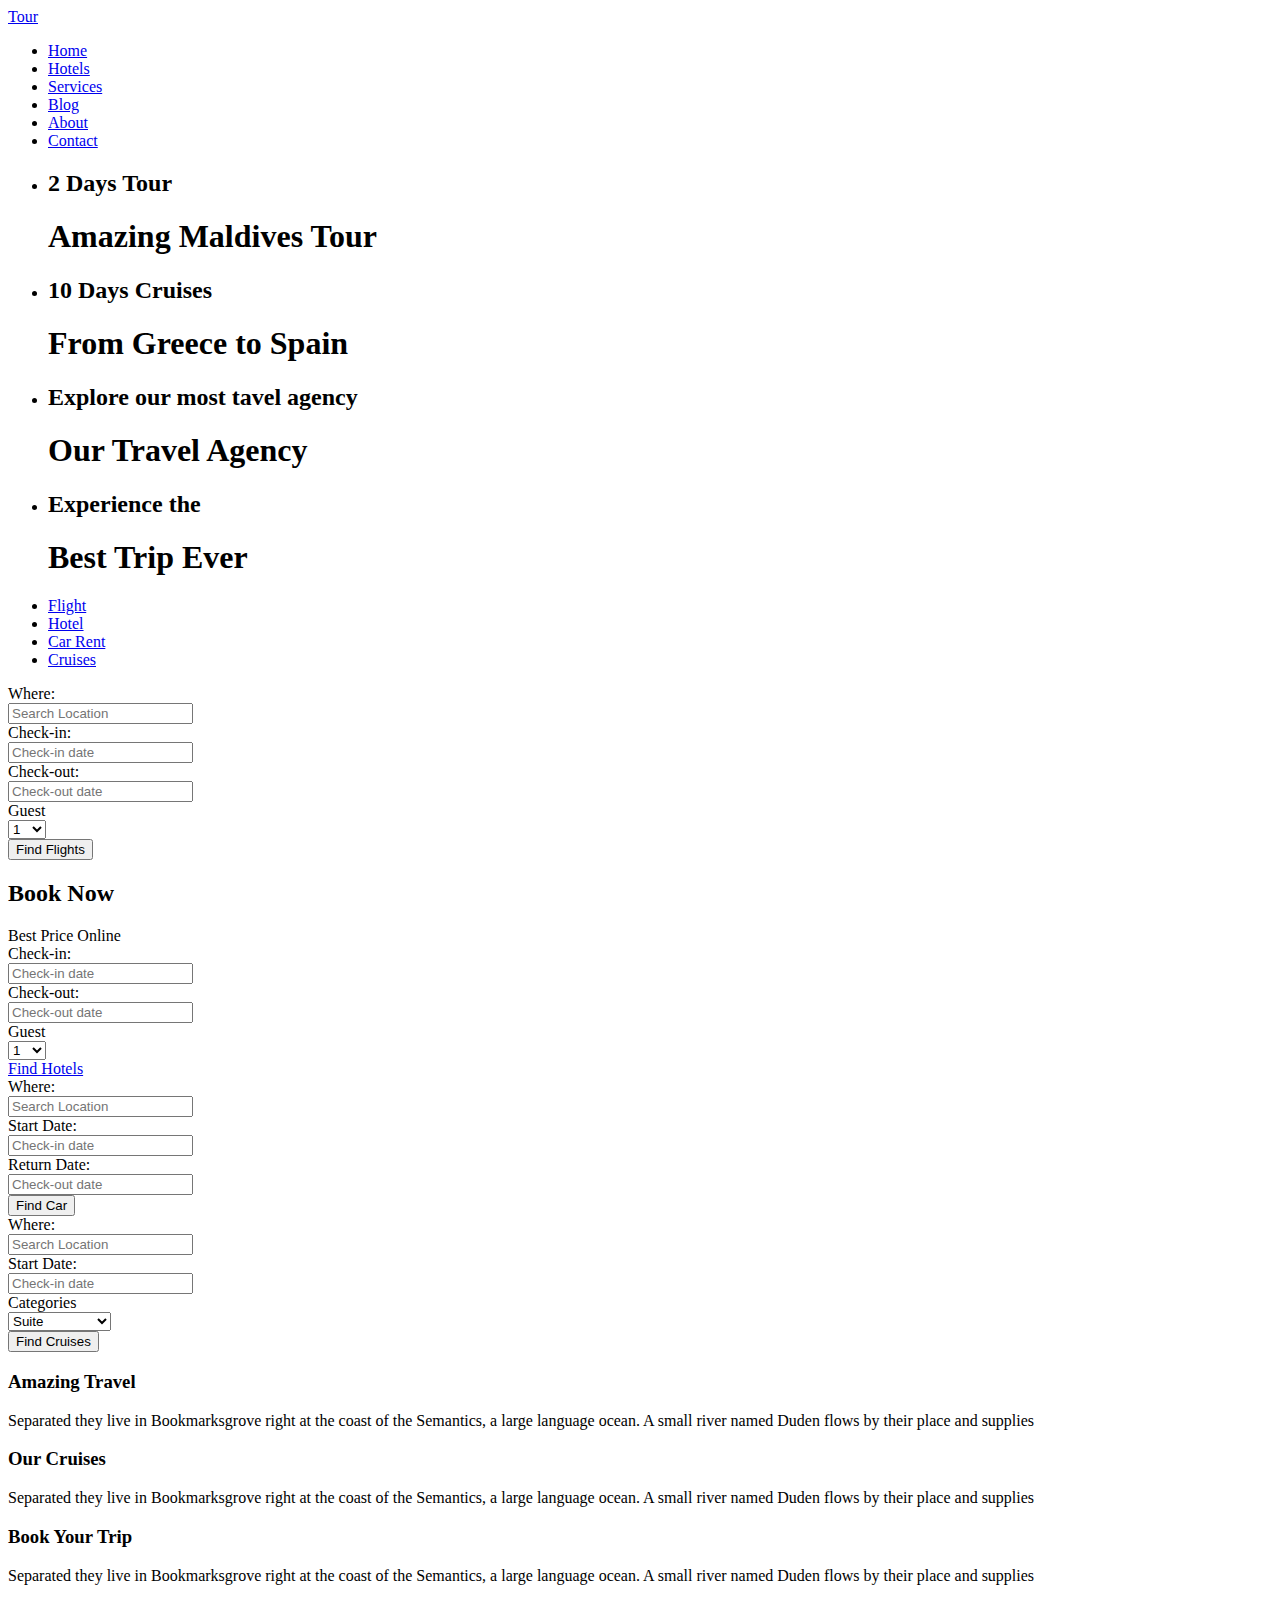
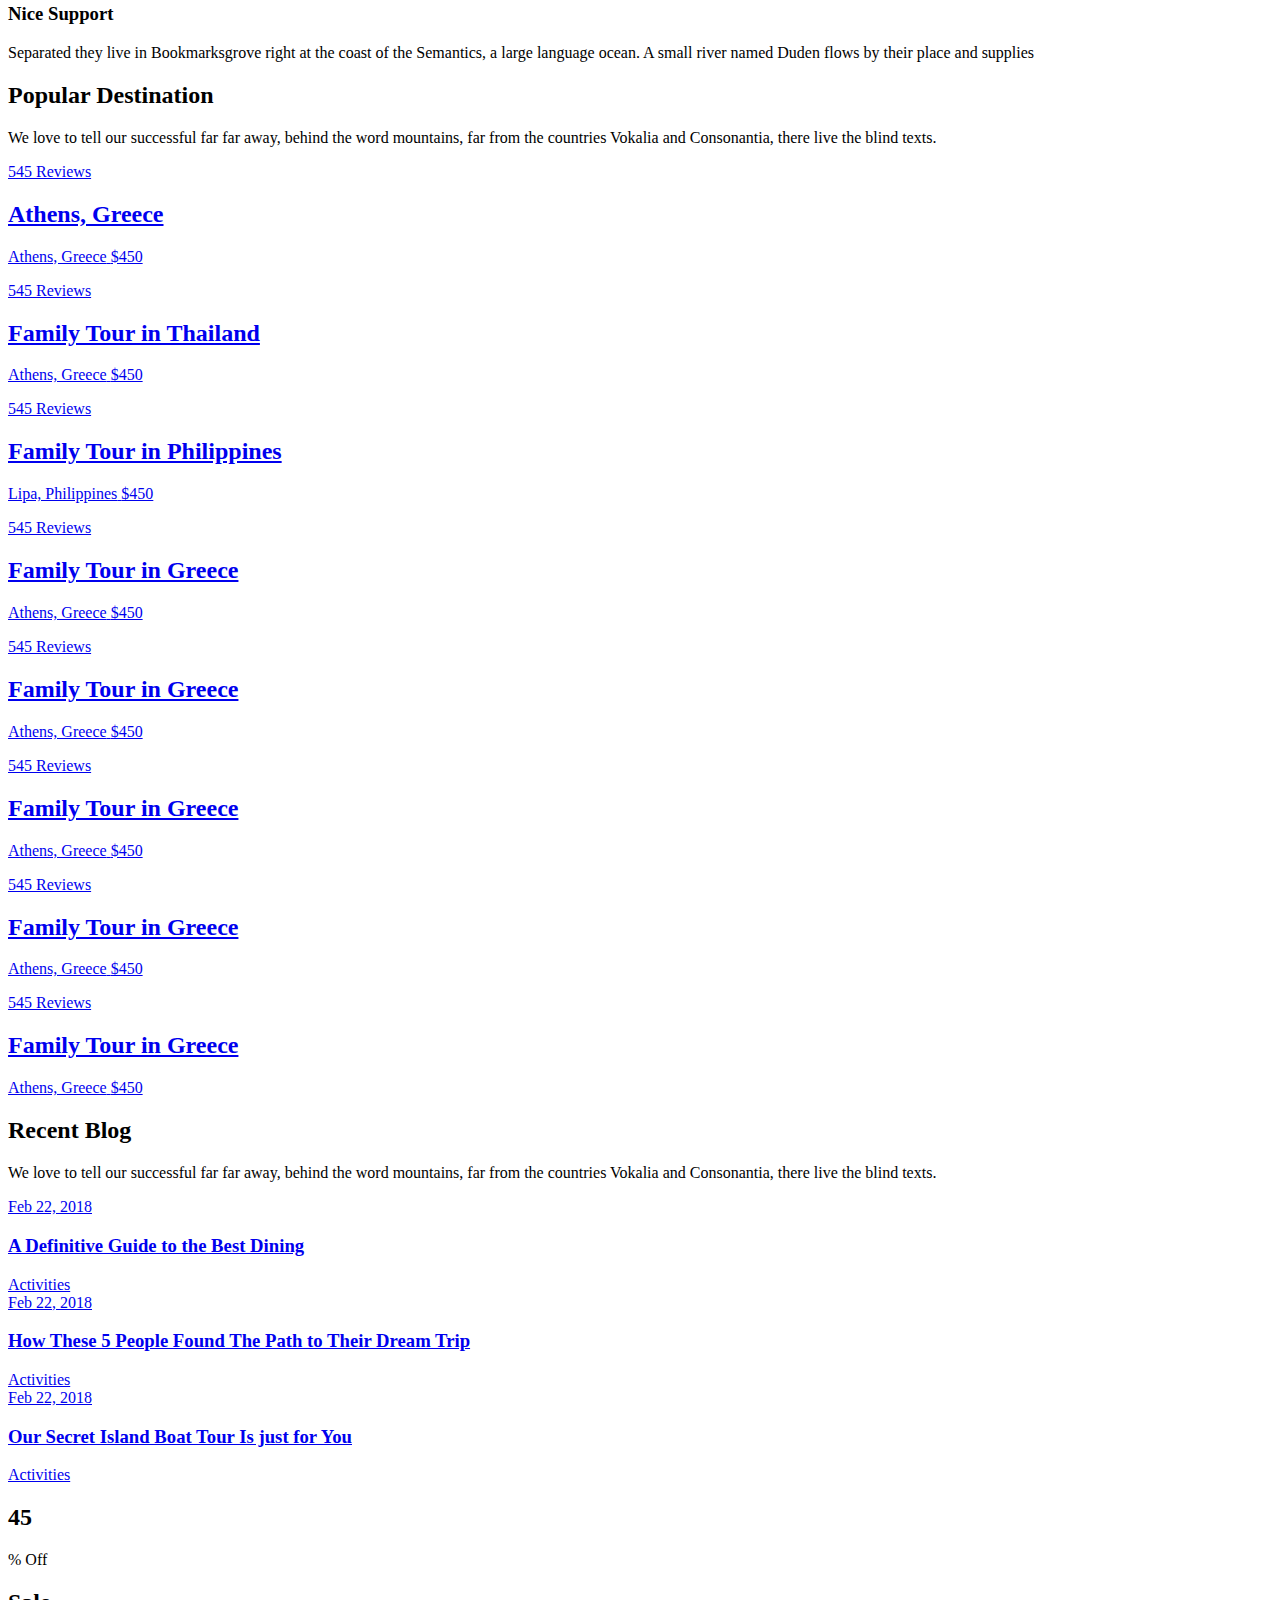
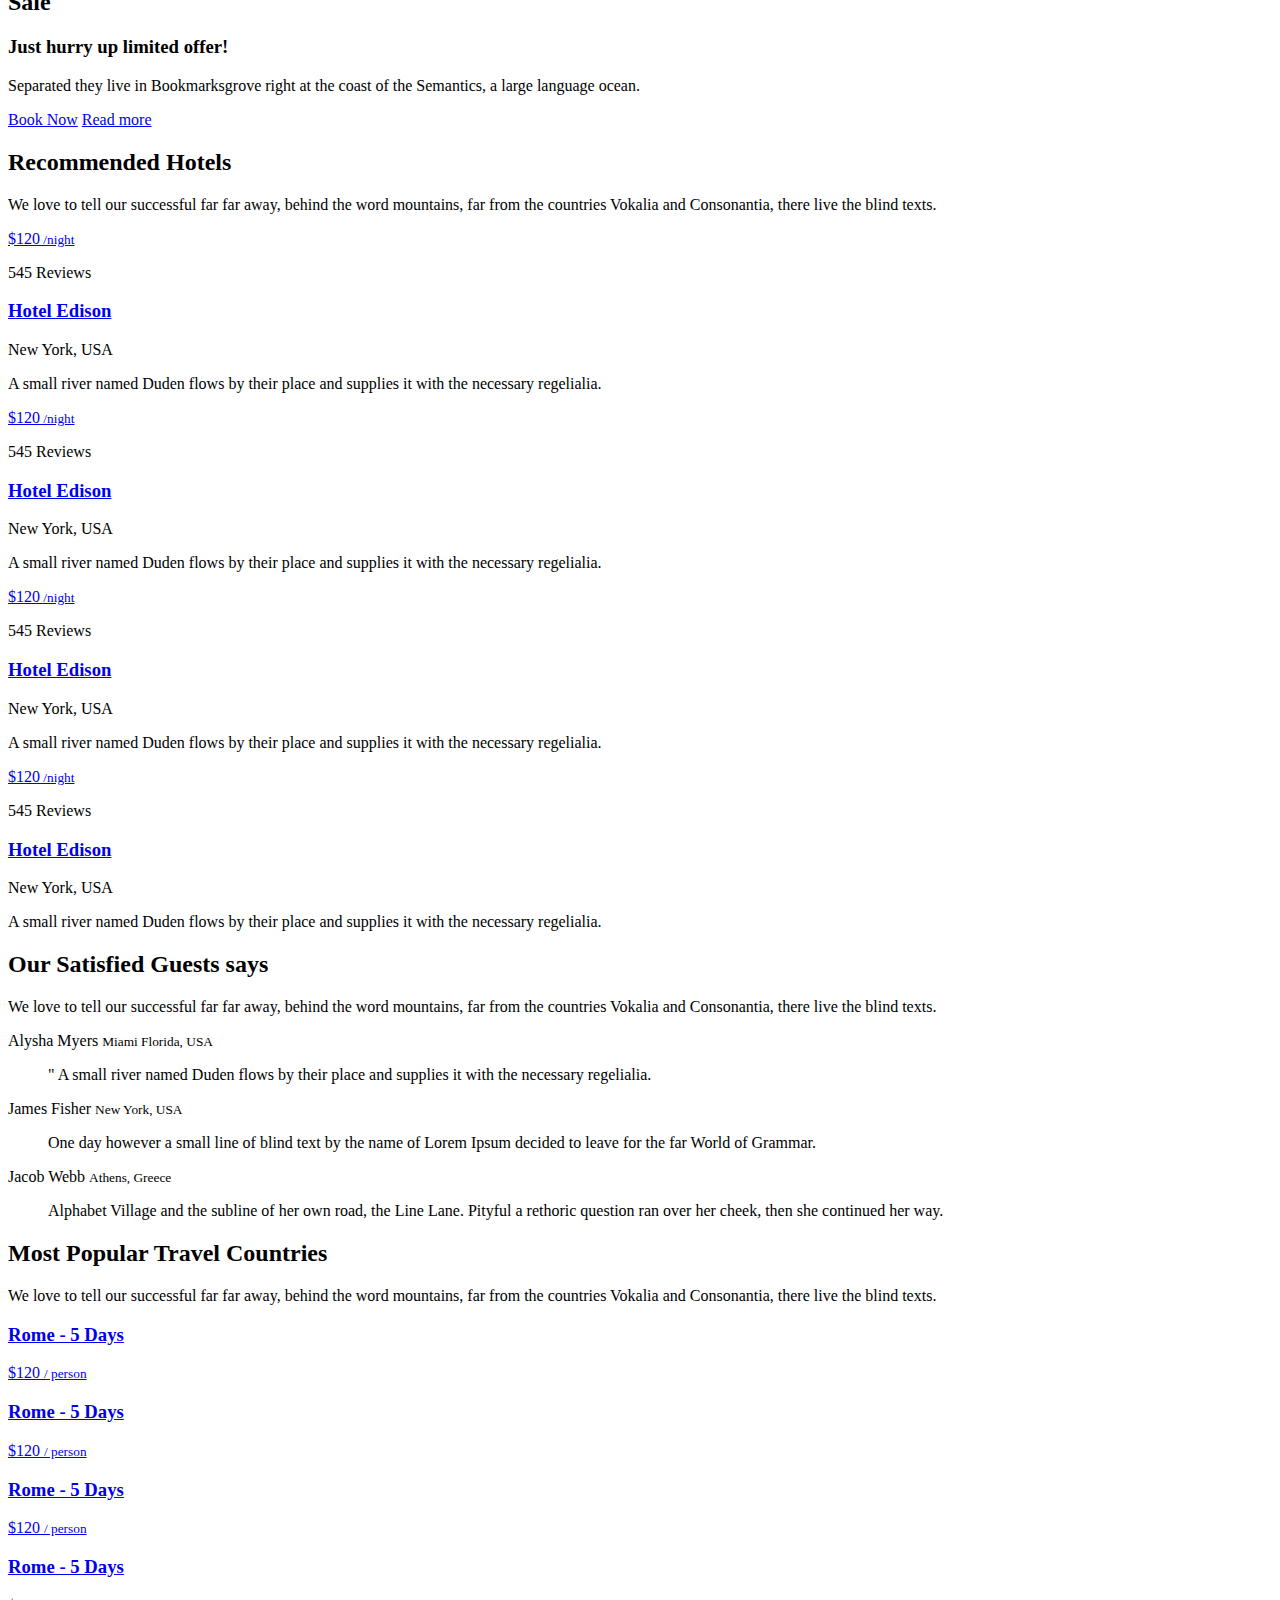
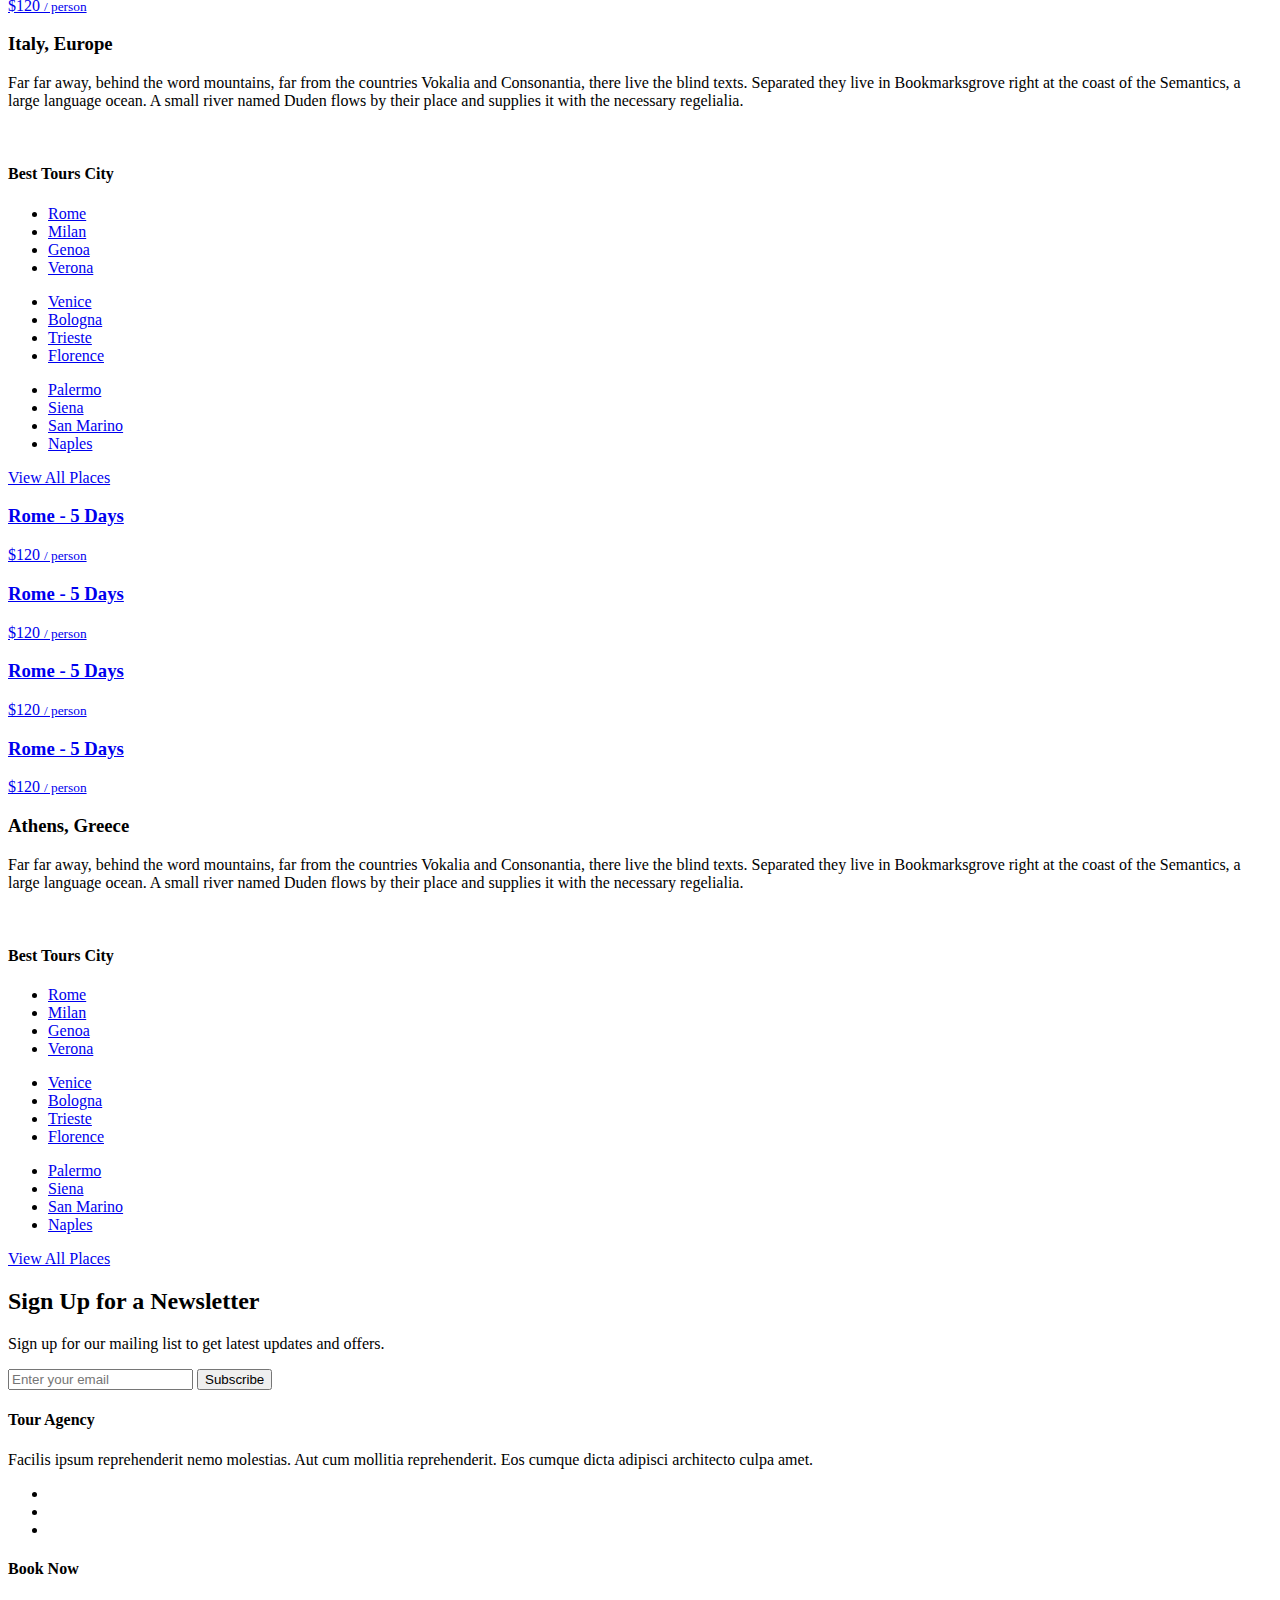
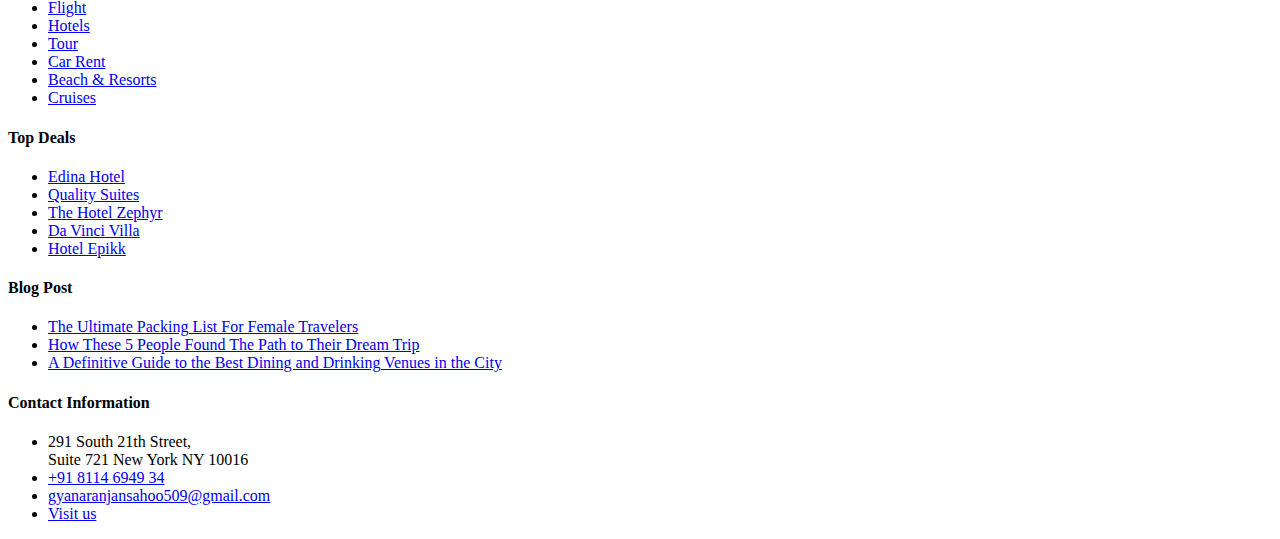
==== index.html @ ee743958 "Add files via upload" ====
<!DOCTYPE HTML>
<html>

<head>
	<meta charset="utf-8">
	<meta http-equiv="X-UA-Compatible" content="IE=edge">
	<title>Tour Template</title>
	<meta name="viewport" content="width=device-width, initial-scale=1">
	<meta name="description" content="" />
	<meta name="keywords" content="" />
	<meta name="author" content="" />

	<!-- Facebook and Twitter integration -->
	<meta property="og:title" content="" />
	<meta property="og:image" content="" />
	<meta property="og:url" content="" />
	<meta property="og:site_name" content="" />
	<meta property="og:description" content="" />
	<meta name="twitter:title" content="" />
	<meta name="twitter:image" content="" />
	<meta name="twitter:url" content="" />
	<meta name="twitter:card" content="" />

	<link href="https://fonts.googleapis.com/css?family=Quicksand:300,400,500,700" rel="stylesheet">

	<!-- Animate.css -->
	<link rel="stylesheet" href="css/animate.css">
	<!-- Icomoon Icon Fonts-->
	<link rel="stylesheet" href="css/icomoon.css">
	<!-- Bootstrap  -->
	<link rel="stylesheet" href="css/bootstrap.css">

	<!-- Magnific Popup -->
	<link rel="stylesheet" href="css/magnific-popup.css">

	<!-- Flexslider  -->
	<link rel="stylesheet" href="css/flexslider.css">

	<!-- Owl Carousel -->
	<link rel="stylesheet" href="css/owl.carousel.min.css">
	<link rel="stylesheet" href="css/owl.theme.default.min.css">

	<!-- Date Picker -->
	<link rel="stylesheet" href="css/bootstrap-datepicker.css">
	<!-- Flaticons  -->
	<link rel="stylesheet" href="fonts/flaticon/font/flaticon.css">

	<!-- Theme style  -->
	<link rel="stylesheet" href="css/style.css">

	<!-- Modernizr JS -->
	<script src="js/modernizr-2.6.2.min.js"></script>
	<!-- FOR IE9 below -->
	<!-- [if lt IE 9]> -->
	<script src="js/respond.min.js"></script>
	<!-- [endif] -->

</head>
<body>
		
	<div class="colorlib-loader"></div>

	<div id="page">
		<nav class="colorlib-nav" role="navigation">
			<div class="top-menu">
				<div class="container-fluid">
					<div class="row">
						<div class="col-xs-2">
							<div id="colorlib-logo"><a href="index.html">Tour</a></div>
						</div>
						<div class="col-xs-10 text-right menu-1">
							<ul>
								<li class="active"><a href="index.html">Home</a></li>
								<li><a href="hotels.html">Hotels</a></li>
								<li><a href="services.html">Services</a></li>
								<li><a href="blog.html">Blog</a></li>
								<li><a href="about.html">About</a></li>
								<li><a href="contact.html">Contact</a></li>
							</ul>
						</div>
					</div>
				</div>
			</div>
		</nav>
		<aside id="colorlib-hero">
			<div class="flexslider">
				<ul class="slides">
			   	<li style="background-image: url(images/img_bg_1.jpg);">
			   		<div class="overlay"></div>
			   		<div class="container-fluid">
			   			<div class="row">
				   			<div class="col-md-6 col-md-offset-3 col-sm-12 col-xs-12 slider-text">
				   				<div class="slider-text-inner text-center">
				   					<h2>2 Days Tour</h2>
				   					<h1>Amazing Maldives Tour</h1>
				   				</div>
				   			</div>
				   		</div>
			   		</div>
			   	</li>
			   	<li style="background-image: url(images/img_bg_2.jpg);">
			   		<div class="overlay"></div>
			   		<div class="container-fluid">
			   			<div class="row">
				   			<div class="col-md-6 col-md-offset-3 col-sm-12 col-xs-12 slider-text">
				   				<div class="slider-text-inner text-center">
				   					<h2>10 Days Cruises</h2>
				   					<h1>From Greece to Spain</h1>
				   				</div>
				   			</div>
				   		</div>
			   		</div>
			   	</li>
			   	<li style="background-image: url(images/img_bg_5.jpg);">
			   		<div class="overlay"></div>
			   		<div class="container-fluids">
			   			<div class="row">
				   			<div class="col-md-6 col-md-offset-3 col-sm-12 col-xs-12 slider-text">
				   				<div class="slider-text-inner text-center">
				   					<h2>Explore our most tavel agency</h2>
				   					<h1>Our Travel Agency</h1>
				   				</div>
				   			</div>
				   		</div>
			   		</div>
			   	</li>
			   	<li style="background-image: url(images/img_bg_4.jpg);">
			   		<div class="overlay"></div>
			   		<div class="container-fluid">
			   			<div class="row">
				   			<div class="col-md-6 col-md-offset-3 col-sm-12 col-xs-12 slider-text">
				   				<div class="slider-text-inner text-center">
				   					<h2>Experience the</h2>
				   					<h1>Best Trip Ever</h1>
				   				</div>
				   			</div>
				   		</div>
			   		</div>
			   	</li>	   	
			  	</ul>
		  	</div>
		</aside>
		<div id="colorlib-reservation">
			<!-- <div class="container"> -->
				<div class="row">
					<div class="search-wrap">
						<div class="container">
							<ul class="nav nav-tabs">
								<li class="active"><a data-toggle="tab" href="#flight"><i class="flaticon-plane"></i> Flight</a></li>
								<li><a data-toggle="tab" href="#hotel"><i class="flaticon-resort"></i> Hotel</a></li>
								<li><a data-toggle="tab" href="#car"><i class="flaticon-car"></i> Car Rent</a></li>
								<li><a data-toggle="tab" href="#cruises"><i class="flaticon-boat"></i> Cruises</a></li>
							</ul>
						</div>
						<div class="tab-content">
							<div id="flight" class="tab-pane fade in active">
								<form method="post" class="colorlib-form">
				              	<div class="row">
				              	 <div class="col-md-3">
				              	 	<div class="form-group">
				                    <label for="date">Where:</label>
				                    <div class="form-field">
				                      <input type="text" id="location" class="form-control" placeholder="Search Location">
				                    </div>
				                  </div>
				              	 </div>
				                <div class="col-md-2">
				                  <div class="form-group">
				                    <label for="date">Check-in:</label>
				                    <div class="form-field">
				                      <i class="icon icon-calendar2"></i>
				                      <input type="text" id="date" class="form-control date" placeholder="Check-in date">
				                    </div>
				                  </div>
				                </div>
				                <div class="col-md-2">
				                  <div class="form-group">
				                    <label for="date">Check-out:</label>
				                    <div class="form-field">
				                      <i class="icon icon-calendar2"></i>
				                      <input type="text" id="date" class="form-control date" placeholder="Check-out date">
				                    </div>
				                  </div>
				                </div>
				                <div class="col-md-3">
				                  <div class="form-group">
				                    <label for="guests">Guest</label>
				                    <div class="form-field">
				                      <i class="icon icon-arrow-down3"></i>
				                      <select name="people" id="people" class="form-control">
				                        <option style="color: black;" value="#">1</option>
				                        <option style="color: black;" value="#">2</option>
				                        <option style="color: black;" value="#">3</option>
				                        <option style="color: black;" value="#">4</option>
				                        <option style="color: black;" value="#">5+</option>
				                      </select>
				                    </div>
				                  </div>
				                </div>
				                <div class="col-md-2">
				                  <input type="button"  name="button" id="button" value="Find Flights" onclick="myFunctionFlights()" class="btn btn-primary btn-block">
				                </div>
				              </div>
				            </form>
				         </div>
				         <div id="hotel" class="tab-pane fade">
						      <form method="post" class="colorlib-form">
				              	<div class="row">
				              	 <div class="col-md-2">
				              	 	<div class="booknow">
				              	 		<h2>Book Now</h2>
					              	 	<span>Best Price Online</span>
				              	 	</div>
				              	 </div>
				                <div class="col-md-3">
				                  <div class="form-group">
				                    <label for="date">Check-in:</label>
				                    <div class="form-field">
				                      <i class="icon icon-calendar2"></i>
				                      <input type="text" id="date" class="form-control date" placeholder="Check-in date">
				                    </div>
				                  </div>
				                </div>
				                <div class="col-md-3">
				                  <div class="form-group">
				                    <label for="date">Check-out:</label>
				                    <div class="form-field">
				                      <i class="icon icon-calendar2"></i>
				                      <input type="text" id="date" class="form-control date" placeholder="Check-out date">
				                    </div>
				                  </div>
				                </div>
				                <div class="col-md-2">
				                  <div class="form-group">
				                    <label for="guests">Guest</label>
				                    <div class="form-field">
				                      <i class="icon icon-arrow-down3"></i>
				                      <select name="people" id="people" class="form-control">
				                        <option style="color: black;" value="#">1</option>
				                        <option style="color: black;" value="#">2</option>
				                        <option style="color: black;" value="#">3</option>
				                        <option style="color: black;" value="#">4</option>
				                        <option style="color: black;" value="#">5+</option>
				                      </select>
				                    </div>
				                  </div>
				                </div>
				                <div class="col-md-2">
				                  <!-- <input type="button" name="button" id="submit" href="hotels.html" value="Find Hotel" class="btn btn-primary btn-block"> -->
								  <a href="hotels.html" id="submit" class="btn btn-primary btn-block" >Find Hotels</a>
				                </div>
				              </div>
				            </form>
						   </div>
						   <div id="car" class="tab-pane fade">
						   	<form method="post" class="colorlib-form">
				              	<div class="row">
				              	 <div class="col-md-4">
				              	 	<div class="form-group">
				                    <label for="date">Where:</label>
				                    <div class="form-field">
				                      <input type="text" id="location" class="form-control" placeholder="Search Location">
				                    </div>
				                  </div>
				              	 </div>
				                <div class="col-md-3">
				                  <div class="form-group">
				                    <label for="date">Start Date:</label>
				                    <div class="form-field">
				                      <i class="icon icon-calendar2"></i>
				                      <input type="text" id="date" class="form-control date" placeholder="Check-in date">
				                    </div>
				                  </div>
				                </div>
				                <div class="col-md-3">
				                  <div class="form-group">
				                    <label for="date">Return Date:</label>
				                    <div class="form-field">
				                      <i class="icon icon-calendar2"></i>
				                      <input type="text" id="date" class="form-control date" placeholder="Check-out date">
				                    </div>
				                  </div>
				                </div>
				                <div class="col-md-2">
				                  <input type="button" name="button" id="button" value="Find Car" onclick="myFunctionCar()" class="btn btn-primary btn-block">
				                </div>
				              </div>
				            </form>
						   </div>
						   <div id="cruises" class="tab-pane fade">
						      <form method="post" class="colorlib-form">
				              	<div class="row">
				              	 <div class="col-md-4">
				              	 	<div class="form-group">
				                    <label for="date">Where:</label>
				                    <div class="form-field">
				                      <input type="text" id="location" class="form-control" placeholder="Search Location">
				                    </div>
				                  </div>
				              	 </div>
				                <div class="col-md-3">
				                  <div class="form-group">
				                    <label for="date">Start Date:</label>
				                    <div class="form-field">
				                      <i class="icon icon-calendar2"></i>
				                      <input type="text" id="date" class="form-control date" placeholder="Check-in date">
				                    </div>
				                  </div>
				                </div>
				                <div class="col-md-3">
				                  <div class="form-group">
				                    <label for="guests">Categories</label>
				                    <div class="form-field">
				                      <i class="icon icon-arrow-down3"></i>
				                      <select name="category" id="category" class="form-control">
				                        <option value="#">Suite</option>
				                        <option value="#">Super Deluxe</option>
				                        <option value="#">Balcony</option>
				                        <option value="#">Economy</option>
				                        <option value="#">Luxury</option>
				                      </select>
				                    </div>
				                  </div>
				                </div>
				                <div class="col-md-2">
				                  <input type="button" name="button" id="button" onclick="myFunctionCruise()" value="Find Cruises" class="btn btn-primary btn-block">
				                </div>
				              </div>
				            </form>
						   </div>
			         </div>
					</div>
				</div>
			</div>
		</div>

		<div id="colorlib-services">
			<div class="container">
				<div class="row no-gutters">
					<div class="col-md-3 animate-box text-center aside-stretch">
						<div class="services">
							<span class="icon">
								<i class="flaticon-around"></i>
							</span>
							<h3>Amazing Travel</h3>
							<p>Separated they live in Bookmarksgrove right at the coast of the Semantics, a large language ocean. A small river named Duden flows by their place and supplies</p>
						</div>
					</div>
					<div class="col-md-3 animate-box text-center">
						<div class="services">
							<span class="icon">
								<i class="flaticon-boat"></i>
							</span>
							<h3>Our Cruises</h3>
							<p>Separated they live in Bookmarksgrove right at the coast of the Semantics, a large language ocean. A small river named Duden flows by their place and supplies</p>
						</div>
					</div>
					<div class="col-md-3 animate-box text-center">
						<div class="services">
							<span class="icon">
								<i class="flaticon-car"></i>
							</span>
							<h3>Book Your Trip</h3>
							<p>Separated they live in Bookmarksgrove right at the coast of the Semantics, a large language ocean. A small river named Duden flows by their place and supplies</p>
						</div>
					</div>
					<div class="col-md-3 animate-box text-center">
						<div class="services">
							<span class="icon">
								<i class="flaticon-postcard"></i>
							</span>
							<h3>Nice Support</h3>
							<p>Separated they live in Bookmarksgrove right at the coast of the Semantics, a large language ocean. A small river named Duden flows by their place and supplies</p>
						</div>
					</div>
				</div>
			</div>
		</div>

		<div class="colorlib-tour colorlib-light-grey">
			<div class="container">
				<div class="row">
					<div class="col-md-6 col-md-offset-3 text-center colorlib-heading animate-box">
						<h2>Popular Destination</h2>
						<p>We love to tell our successful far far away, behind the word mountains, far from the countries Vokalia and Consonantia, there live the blind texts.</p>
					</div>
				</div>
			</div>
			<div class="tour-wrap">
				<a href="#" class="tour-entry animate-box">
					<div class="tour-img" style="background-image: url(images/tour-1.jpg);">
					</div>
					<span class="desc">
						<p class="star"><span><i class="icon-star-full"></i><i class="icon-star-full"></i><i class="icon-star-full"></i><i class="icon-star-full"></i><i class="icon-star-full"></i></span> 545 Reviews</p>
						<h2>Athens, Greece</h2>
						<span class="city">Athens, Greece</span>
						<span class="price">$450</span>
					</span>
				</a>
				<a href="#" class="tour-entry animate-box">
					<div class="tour-img" style="background-image: url(images/tour-2.jpg);">
					</div>
					<span class="desc">
						<p class="star"><span><i class="icon-star-full"></i><i class="icon-star-full"></i><i class="icon-star-full"></i><i class="icon-star-full"></i><i class="icon-star-full"></i></span> 545 Reviews</p>
						<h2>Family Tour in Thailand</h2>
						<span class="city">Athens, Greece</span>
						<span class="price">$450</span>
					</span>
				</a>
				<a href="#" class="tour-entry animate-box">
					<div class="tour-img" style="background-image: url(images/tour-3.jpg);">
					</div>
					<span class="desc">
						<p class="star"><span><i class="icon-star-full"></i><i class="icon-star-full"></i><i class="icon-star-full"></i><i class="icon-star-full"></i><i class="icon-star-full"></i></span> 545 Reviews</p>
						<h2>Family Tour in Philippines</h2>
						<span class="city">Lipa, Philippines</span>
						<span class="price">$450</span>
					</span>
				</a>
				<a href="#" class="tour-entry animate-box">
					<div class="tour-img" style="background-image: url(images/tour-4.jpg);">
					</div>
					<span class="desc">
						<p class="star"><span><i class="icon-star-full"></i><i class="icon-star-full"></i><i class="icon-star-full"></i><i class="icon-star-full"></i><i class="icon-star-full"></i></span> 545 Reviews</p>
						<h2>Family Tour in Greece</h2>
						<span class="city">Athens, Greece</span>
						<span class="price">$450</span>
					</span>
				</a>
				<a href="#" class="tour-entry animate-box">
					<div class="tour-img" style="background-image: url(images/tour-5.jpg);">
					</div>
					<span class="desc">
						<p class="star"><span><i class="icon-star-full"></i><i class="icon-star-full"></i><i class="icon-star-full"></i><i class="icon-star-full"></i><i class="icon-star-full"></i></span> 545 Reviews</p>
						<h2>Family Tour in Greece</h2>
						<span class="city">Athens, Greece</span>
						<span class="price">$450</span>
					</span>
				</a>
				<a href="#" class="tour-entry animate-box">
					<div class="tour-img" style="background-image: url(images/tour-6.jpg);">
					</div>
					<span class="desc">
						<p class="star"><span><i class="icon-star-full"></i><i class="icon-star-full"></i><i class="icon-star-full"></i><i class="icon-star-full"></i><i class="icon-star-full"></i></span> 545 Reviews</p>
						<h2>Family Tour in Greece</h2>
						<span class="city">Athens, Greece</span>
						<span class="price">$450</span>
					</span>
				</a>
				<a href="#" class="tour-entry animate-box">
					<div class="tour-img" style="background-image: url(images/tour-7.jpg);">
					</div>
					<span class="desc">
						<p class="star"><span><i class="icon-star-full"></i><i class="icon-star-full"></i><i class="icon-star-full"></i><i class="icon-star-full"></i><i class="icon-star-full"></i></span> 545 Reviews</p>
						<h2>Family Tour in Greece</h2>
						<span class="city">Athens, Greece</span>
						<span class="price">$450</span>
					</span>
				</a>
				<a href="#" class="tour-entry animate-box">
					<div class="tour-img" style="background-image: url(images/tour-8.jpg);">
					</div>
					<span class="desc">
						<p class="star"><span><i class="icon-star-full"></i><i class="icon-star-full"></i><i class="icon-star-full"></i><i class="icon-star-full"></i><i class="icon-star-full"></i></span> 545 Reviews</p>
						<h2>Family Tour in Greece</h2>
						<span class="city">Athens, Greece</span>
						<span class="price">$450</span>
					</span>
				</a>
			</div>
		</div>


		<div id="colorlib-blog">
			<div class="container">
				<div class="row">
					<div class="col-md-6 col-md-offset-3 text-center colorlib-heading animate-box">
						<h2>Recent Blog</h2>
						<p>We love to tell our successful far far away, behind the word mountains, far from the countries Vokalia and Consonantia, there live the blind texts.</p>
					</div>
				</div>
				<div class="blog-flex">
					<div class="f-entry-img" style="background-image: url(images/blog-3.jpg);">
					</div>
					<div class="blog-entry aside-stretch-right">
						<div class="row">
							<div class="col-md-12 animate-box">
								<a href="blog.html" class="blog-post">
									<span class="img" style="background-image: url(images/blog-1.jpg);"></span>
									<div class="desc">
										<span class="date">Feb 22, 2018</span>
										<h3>A Definitive Guide to the Best Dining</h3>
										<span class="cat">Activities</span>
									</div>
								</a>
							</div>
							<div class="col-md-12 animate-box">
								<a href="blog.html" class="blog-post">
									<span class="img" style="background-image: url(images/blog-2.jpg);"></span>
									<div class="desc">
										<span class="date">Feb 22, 2018</span>
										<h3>How These 5 People Found The Path to Their Dream Trip</h3>
										<span class="cat">Activities</span>
									</div>
								</a>
							</div>
							<div class="col-md-12 animate-box">
								<a href="blog.html" class="blog-post">
									<span class="img" style="background-image: url(images/blog-4.jpg);"></span>
									<div class="desc">
										<span class="date">Feb 22, 2018</span>
										<h3>Our Secret Island Boat Tour Is just for You</h3>
										<span class="cat">Activities</span>
									</div>
								</a>
							</div>
						</div>
					</div>
				</div>
			</div>
		</div>

		<div id="colorlib-intro" class="intro-img" style="background-image: url(images/cover-img-1.jpg);" data-stellar-background-ratio="0.5">
			<div class="overlay"></div>
			<div class="container">
				<div class="row">
					<div class="col-md-6 animate-box">
						<div class="intro-desc">
							<div class="text-salebox">
								<div class="text-lefts">
									<div class="sale-box">
										<div class="sale-box-top">
											<h2 class="number">45</h2>
											<span class="sup-1">%</span>
											<span class="sup-2">Off</span>
										</div>
										<h2 class="text-sale">Sale</h2>
									</div>
								</div>
								<div class="text-rights">
									<h3 class="title">Just hurry up limited offer!</h3>
									<p>Separated they live in Bookmarksgrove right at the coast of the Semantics, a large language ocean.</p>
									<p><a href="#" class="btn btn-primary">Book Now</a> 
									<a href="#" class="btn btn-primary btn-outline">Read more</a></p>
								</div>
							</div>
						</div>
					</div>
					<div class="col-md-6 animate-box">
						<div class="video-wrap">
							<div class="video colorlib-video" style="background-image: url(images/img_bg_2.jpg);">
								<a href="https://vimeo.com/channels/staffpicks/93951774" class="popup-vimeo"><i class="icon-video"></i></a>
								<div class="video-overlay"></div>
							</div>
						</div>
					</div>
				</div>
			</div>
		</div>

		<div id="colorlib-hotel">
			<div class="container">
				<div class="row">
					<div class="col-md-6 col-md-offset-3 text-center colorlib-heading animate-box">
						<h2>Recommended Hotels</h2>
						<p>We love to tell our successful far far away, behind the word mountains, far from the countries Vokalia and Consonantia, there live the blind texts.</p>
					</div>
				</div>
				<div class="row">
					<div class="col-md-12 animate-box">
						<div class="owl-carousel">
							<div class="item">
								<div class="hotel-entry">
									<a href="hotels.html" class="hotel-img" style="background-image: url(images/hotel-1.jpg);">
										<p class="price"><span>$120</span><small> /night</small></p>
									</a>
									<div class="desc">
										<p class="star"><span><i class="icon-star-full"></i><i class="icon-star-full"></i><i class="icon-star-full"></i><i class="icon-star-full"></i><i class="icon-star-full"></i></span> 545 Reviews</p>
										<h3><a href="#">Hotel Edison</a></h3>
										<span class="place">New York, USA</span>
										<p>A small river named Duden flows by their place and supplies it with the necessary regelialia.</p>
									</div>
								</div>
							</div>
							<div class="item">
								<div class="hotel-entry">
									<a href="hotels.html" class="hotel-img" style="background-image: url(images/hotel-2.jpg);">
										<p class="price"><span>$120</span><small> /night</small></p>
									</a>
									<div class="desc">
										<p class="star"><span><i class="icon-star-full"></i><i class="icon-star-full"></i><i class="icon-star-full"></i><i class="icon-star-full"></i><i class="icon-star-full"></i></span> 545 Reviews</p>
										<h3><a href="#">Hotel Edison</a></h3>
										<span class="place">New York, USA</span>
										<p>A small river named Duden flows by their place and supplies it with the necessary regelialia.</p>
									</div>
								</div>
							</div>
							<div class="item">
								<div class="hotel-entry">
									<a href="hotels.html" class="hotel-img" style="background-image: url(images/hotel-3.jpg);">
										<p class="price"><span>$120</span><small> /night</small></p>
									</a>
									<div class="desc">
										<p class="star"><span><i class="icon-star-full"></i><i class="icon-star-full"></i><i class="icon-star-full"></i><i class="icon-star-full"></i><i class="icon-star-full"></i></span> 545 Reviews</p>
										<h3><a href="#">Hotel Edison</a></h3>
										<span class="place">New York, USA</span>
										<p>A small river named Duden flows by their place and supplies it with the necessary regelialia.</p>
									</div>
								</div>
							</div>
							<div class="item">
								<div class="hotel-entry">
									<a href="hotels.html" class="hotel-img" style="background-image: url(images/hotel-4.jpg);">
										<p class="price"><span>$120</span><small> /night</small></p>
									</a>
									<div class="desc">
										<p class="star"><span><i class="icon-star-full"></i><i class="icon-star-full"></i><i class="icon-star-full"></i><i class="icon-star-full"></i><i class="icon-star-full"></i></span> 545 Reviews</p>
										<h3><a href="#">Hotel Edison</a></h3>
										<span class="place">New York, USA</span>
										<p>A small river named Duden flows by their place and supplies it with the necessary regelialia.</p>
									</div>
								</div>
							</div>
						</div>
					</div>
				</div>
			</div>
		</div>

		<div id="colorlib-testimony" class="colorlib-light-grey">
			<div class="container">
				<div class="row">
					<div class="col-md-6 col-md-offset-3 text-center colorlib-heading animate-box">
						<h2>Our Satisfied Guests says</h2>
						<p>We love to tell our successful far far away, behind the word mountains, far from the countries Vokalia and Consonantia, there live the blind texts.</p>
					</div>
				</div>
				<div class="row">
					<div class="col-md-8 col-md-offset-2 animate-box">						
						<div class="owl-carousel2">
							<div class="item">
								<div class="testimony text-center">
									<span class="img-user" style="background-image: url(images/person1.jpg);"></span>
									<span class="user">Alysha Myers</span>
									<small>Miami Florida, USA</small>
									<blockquote>
										<p>" A small river named Duden flows by their place and supplies it with the necessary regelialia.</p>
									</blockquote>
								</div>
							</div>
							<div class="item">
								<div class="testimony text-center">
									<span class="img-user" style="background-image: url(images/person2.jpg);"></span>
									<span class="user">James Fisher</span>
									<small>New York, USA</small>
									<blockquote>
										<p>One day however a small line of blind text by the name of Lorem Ipsum decided to leave for the far World of Grammar.</p>
									</blockquote>
								</div>
							</div>
							<div class="item">
								<div class="testimony text-center">
									<span class="img-user" style="background-image: url(images/person3.jpg);"></span>
									<span class="user">Jacob Webb</span>
									<small>Athens, Greece</small>
									<blockquote>
										<p>Alphabet Village and the subline of her own road, the Line Lane. Pityful a rethoric question ran over her cheek, then she continued her way.</p>
									</blockquote>
								</div>
							</div>
						</div>
					</div>
				</div>	
			</div>
		</div>

		<div class="colorlib-tour">
			<div class="container">
				<div class="row">
					<div class="col-md-6 col-md-offset-3 text-center colorlib-heading animate-box">
						<h2>Most Popular Travel Countries</h2>
						<p>We love to tell our successful far far away, behind the word mountains, far from the countries Vokalia and Consonantia, there live the blind texts.</p>
					</div>
				</div>
				<div class="row">
					<div class="col-md-12">
						<div class="f-tour">
							<div class="row row-pb-md">
								<div class="col-md-6">
									<div class="row">
										<div class="col-md-6 animate-box">
											<a  href="tours.html" class="f-tour-img" style="background-image: url(images/tour-1.jpg);">
												<div class="desc">
													<h3>Rome - 5 Days</h3>
													<p class="price"><span>$120</span> <small>/ person</small></p>
												</div>
											</a>
										</div>
										<div class="col-md-6 animate-box">
											<a  href="tours.html" class="f-tour-img" style="background-image: url(images/tour-2.jpg);">
												<div class="desc">
													<h3>Rome - 5 Days</h3>
													<p class="price"><span>$120</span> <small>/ person</small></p>
												</div>
											</a>
										</div>
										<div class="col-md-6 animate-box">
											<a  href="tours.html" class="f-tour-img" style="background-image: url(images/tour-3.jpg);">
												<div class="desc">
													<h3>Rome - 5 Days</h3>
													<p class="price"><span>$120</span> <small>/ person</small></p>
												</div>
											</a>
										</div>
										<div class="col-md-6 animate-box">
											<a  href="tours.html" class="f-tour-img" style="background-image: url(images/tour-4.jpg);">
												<div class="desc">
													<h3>Rome - 5 Days</h3>
													<p class="price"><span>$120</span> <small>/ person</small></p>
												</div>
											</a>
										</div>
									</div>
								</div>
								<div class="col-md-6 animate-box">
									<div class="desc">
										<div class="row">
											<div class="col-md-12">
												<h3>Italy, Europe</h3>
												<p>Far far away, behind the word mountains, far from the countries Vokalia and Consonantia, there live the blind texts. Separated they live in Bookmarksgrove right at the coast of the Semantics, a large language ocean. A small river named Duden flows by their place and supplies it with the necessary regelialia.</p><br>
											</div>
											<div class="col-md-12">
												<h4>Best Tours City</h4>
												<div class="row">
													<div class="col-md-4 col-sm-4 col-xs-4">
														<ul>
															<li><a href="#">Rome</a></li>
															<li><a href="#">Milan</a></li>
															<li><a href="#">Genoa</a></li>
															<li><a href="#">Verona</a></li>
														</ul>
													</div>
													<div class="col-md-4 col-sm-4 col-xs-4">
														<ul>
															<li><a href="#">Venice</a></li>
															<li><a href="#">Bologna</a></li>
															<li><a href="#">Trieste</a></li>
															<li><a href="#">Florence</a></li>
														</ul>
													</div>
													<div class="col-md-4 col-sm-4 col-xs-4">
														<ul>
															<li><a href="#">Palermo</a></li>
															<li><a href="#">Siena</a></li>
															<li><a href="#">San Marino</a></li>
															<li><a href="#">Naples</a></li>
														</ul>
													</div>
												</div>
												<p><a href="tours.html" class="btn btn-primary">View All Places</a></p>
											</div>
										</div>
									</div>
								</div>
							</div>
						</div>

						<div class="f-tour">
							<div class="row">
								<div class="col-md-6 col-md-push-6">
									<div class="row">
										<div class="col-md-6 animate-box">
											<a  href="tours.html" class="f-tour-img" style="background-image: url(images/tour-5.jpg);">
												<div class="desc">
													<h3>Rome - 5 Days</h3>
													<p class="price"><span>$120</span> <small>/ person</small></p>
												</div>
											</a>
										</div>
										<div class="col-md-6 animate-box">
											<a  href="tours.html" class="f-tour-img" style="background-image: url(images/tour-6.jpg);">
												<div class="desc">
													<h3>Rome - 5 Days</h3>
													<p class="price"><span>$120</span> <small>/ person</small></p>
												</div>
											</a>
										</div>
										<div class="col-md-6 animate-box">
											<a  href="tours.html" class="f-tour-img" style="background-image: url(images/tour-7.jpg);">
												<div class="desc">
													<h3>Rome - 5 Days</h3>
													<p class="price"><span>$120</span> <small>/ person</small></p>
												</div>
											</a>
										</div>
										<div class="col-md-6 animate-box">
											<a  href="tours.html" class="f-tour-img" style="background-image: url(images/tour-8.jpg);">
												<div class="desc">
													<h3>Rome - 5 Days</h3>
													<p class="price"><span>$120</span> <small>/ person</small></p>
												</div>
											</a>
										</div>
									</div>
								</div>
								<div class="col-md-6 animate-box col-md-pull-6 text-right">
									<div class="desc">
										<div class="row">
											<div class="col-md-12">
												<h3>Athens, Greece</h3>
												<p>Far far away, behind the word mountains, far from the countries Vokalia and Consonantia, there live the blind texts. Separated they live in Bookmarksgrove right at the coast of the Semantics, a large language ocean. A small river named Duden flows by their place and supplies it with the necessary regelialia.</p><br>
											</div>
											<div class="col-md-12">
												<h4>Best Tours City</h4>
												<div class="row">
													<div class="col-md-4 col-sm-4 col-xs-4">
														<ul>
															<li><a href="#">Rome</a></li>
															<li><a href="#">Milan</a></li>
															<li><a href="#">Genoa</a></li>
															<li><a href="#">Verona</a></li>
														</ul>
													</div>
													<div class="col-md-4 col-sm-4 col-xs-4">
														<ul>
															<li><a href="#">Venice</a></li>
															<li><a href="#">Bologna</a></li>
															<li><a href="#">Trieste</a></li>
															<li><a href="#">Florence</a></li>
														</ul>
													</div>
													<div class="col-md-4 col-sm-4 col-xs-4">
														<ul>
															<li><a href="#">Palermo</a></li>
															<li><a href="#">Siena</a></li>
															<li><a href="#">San Marino</a></li>
															<li><a href="#">Naples</a></li>
														</ul>
													</div>
												</div>
												<p><a href="tours.html" class="btn btn-primary">View All Places</a></p>
											</div>
										</div>
									</div>
								</div>
							</div>
						</div>
					</div>
				</div>
			</div>
		</div>

	
		<div id="colorlib-subscribe" style="background-image: url(images/img_bg_2.jpg);" data-stellar-background-ratio="0.5">
			<div class="overlay"></div>
			<div class="container">
				<div class="row">
					<div class="col-md-6 col-md-offset-3 text-center colorlib-heading animate-box">
						<h2>Sign Up for a Newsletter</h2>
						<p>Sign up for our mailing list to get latest updates and offers.</p>
						<form class="form-inline qbstp-header-subscribe">
							<div class="row">
								<div class="col-md-12 col-md-offset-0">
									<div class="form-group">
										<input type="text" class="form-control" id="email" placeholder="Enter your email">
										<button type="submit" class="btn btn-primary" >Subscribe</button>
									</div>
								</div>
							</div>
						</form>
					</div>
				</div>
			</div>
		</div>

		<footer id="colorlib-footer" role="contentinfo">
			<div class="container">
				<div class="row row-pb-md">
					<div class="col-md-3 colorlib-widget">
						<h4>Tour Agency</h4>
						<p>Facilis ipsum reprehenderit nemo molestias. Aut cum mollitia reprehenderit. Eos cumque dicta adipisci architecto culpa amet.</p>
						<p>
							<ul class="colorlib-social-icons">
								<li><a href="#"><i class="icon-twitter"></i></a></li>
								<li><a href="#"><i class="icon-facebook"></i></a></li>
								<li><a href="#"><i class="icon-linkedin"></i></a></li>
							</ul>
						</p>
					</div>
					<div class="col-md-2 colorlib-widget">
						<h4>Book Now</h4>
						<p>
							<ul class="colorlib-footer-links">
								<li><a href="#">Flight</a></li>
								<li><a href="#">Hotels</a></li>
								<li><a href="#">Tour</a></li>
								<li><a href="#">Car Rent</a></li>
								<li><a href="#">Beach &amp; Resorts</a></li>
								<li><a href="#">Cruises</a></li>
							</ul>
						</p>
					</div>
					<div class="col-md-2 colorlib-widget">
						<h4>Top Deals</h4>
						<p>
							<ul class="colorlib-footer-links">
								<li><a href="#">Edina Hotel</a></li>
								<li><a href="#">Quality Suites</a></li>
								<li><a href="#">The Hotel Zephyr</a></li>
								<li><a href="#">Da Vinci Villa</a></li>
								<li><a href="#">Hotel Epikk</a></li>
							</ul>
						</p>
					</div>
					<div class="col-md-2">
						<h4>Blog Post</h4>
						<ul class="colorlib-footer-links">
							<li><a href="#">The Ultimate Packing List For Female Travelers</a></li>
							<li><a href="#">How These 5 People Found The Path to Their Dream Trip</a></li>
							<li><a href="#">A Definitive Guide to the Best Dining and Drinking Venues in the City</a></li>
						</ul>
					</div>

					<div class="col-md-3 col-md-push-1">
						<h4>Contact Information</h4>
						<ul class="colorlib-footer-links">
							<li>291 South 21th Street, <br> Suite 721 New York NY 10016</li>
							<li><a href="tel://8114694934">+91 8114 6949 34</a></li>
							<li><a href="mailto:gyanaranjansahoo509@gmail.com">gyanaranjansahoo509@gmail.com</a></li>
							<li><a href="https://www.google.com/">Visit us</a></li>
						</ul>
					</div>
				</div>
				<div class="row">
					<div class="col-md-12 text-center">
						<p>
							<!-- Link back to Colorlib can't be removed. Template is licensed under CC BY 3.0. -->

						</p>
					</div>
				</div>
			</div>
		</footer>
	</div>
    <script>
		function myFunctionFlights() {
		alert("Available Flights are :\n1.Vistara\n2.AIR India\n3.Kingfisher\n4.Emirates")
		}
		function myFunctionCar()
		{
			alert("The Available cars are :\n1.Toyota Fortuner\n2.Mahendra Scorpio\n3.Honda City\n4.Suzuki Swift\n5.Toyota Inova");
		}
		function myFunctionCruise()
		{
			alert("The Available cruises are :\n1. Sunderbans Luxury Cruise\n2. The Oberoi Motor Vessel Vrinda Cruise\n3. River Ganges Heritage Cruise\n4. The Luxury Vrinda\n5. Andaman Islands Cruise");
		}
		</script>
	<div class="gototop js-top">
		<a href="#" class="js-gotop"><i class="icon-arrow-up2"></i></a>
	</div>
	
	<!-- jQuery -->
	<script src="js/jquery.min.js"></script>
	<!-- jQuery Easing -->
	<script src="js/jquery.easing.1.3.js"></script>
	<!-- Bootstrap -->
	<script src="js/bootstrap.min.js"></script>
	<!-- Waypoints -->
	<script src="js/jquery.waypoints.min.js"></script>
	<!-- Flexslider -->
	<script src="js/jquery.flexslider-min.js"></script>
	<!-- Owl carousel -->
	<script src="js/owl.carousel.min.js"></script>
	<!-- Magnific Popup -->
	<script src="js/jquery.magnific-popup.min.js"></script>
	<script src="js/magnific-popup-options.js"></script>
	<!-- Date Picker -->
	<script src="js/bootstrap-datepicker.js"></script>
	<!-- Stellar Parallax -->
	<script src="js/jquery.stellar.min.js"></script>
	<!-- Main -->
	<script src="js/main.js"></script>

	</body>
</html>
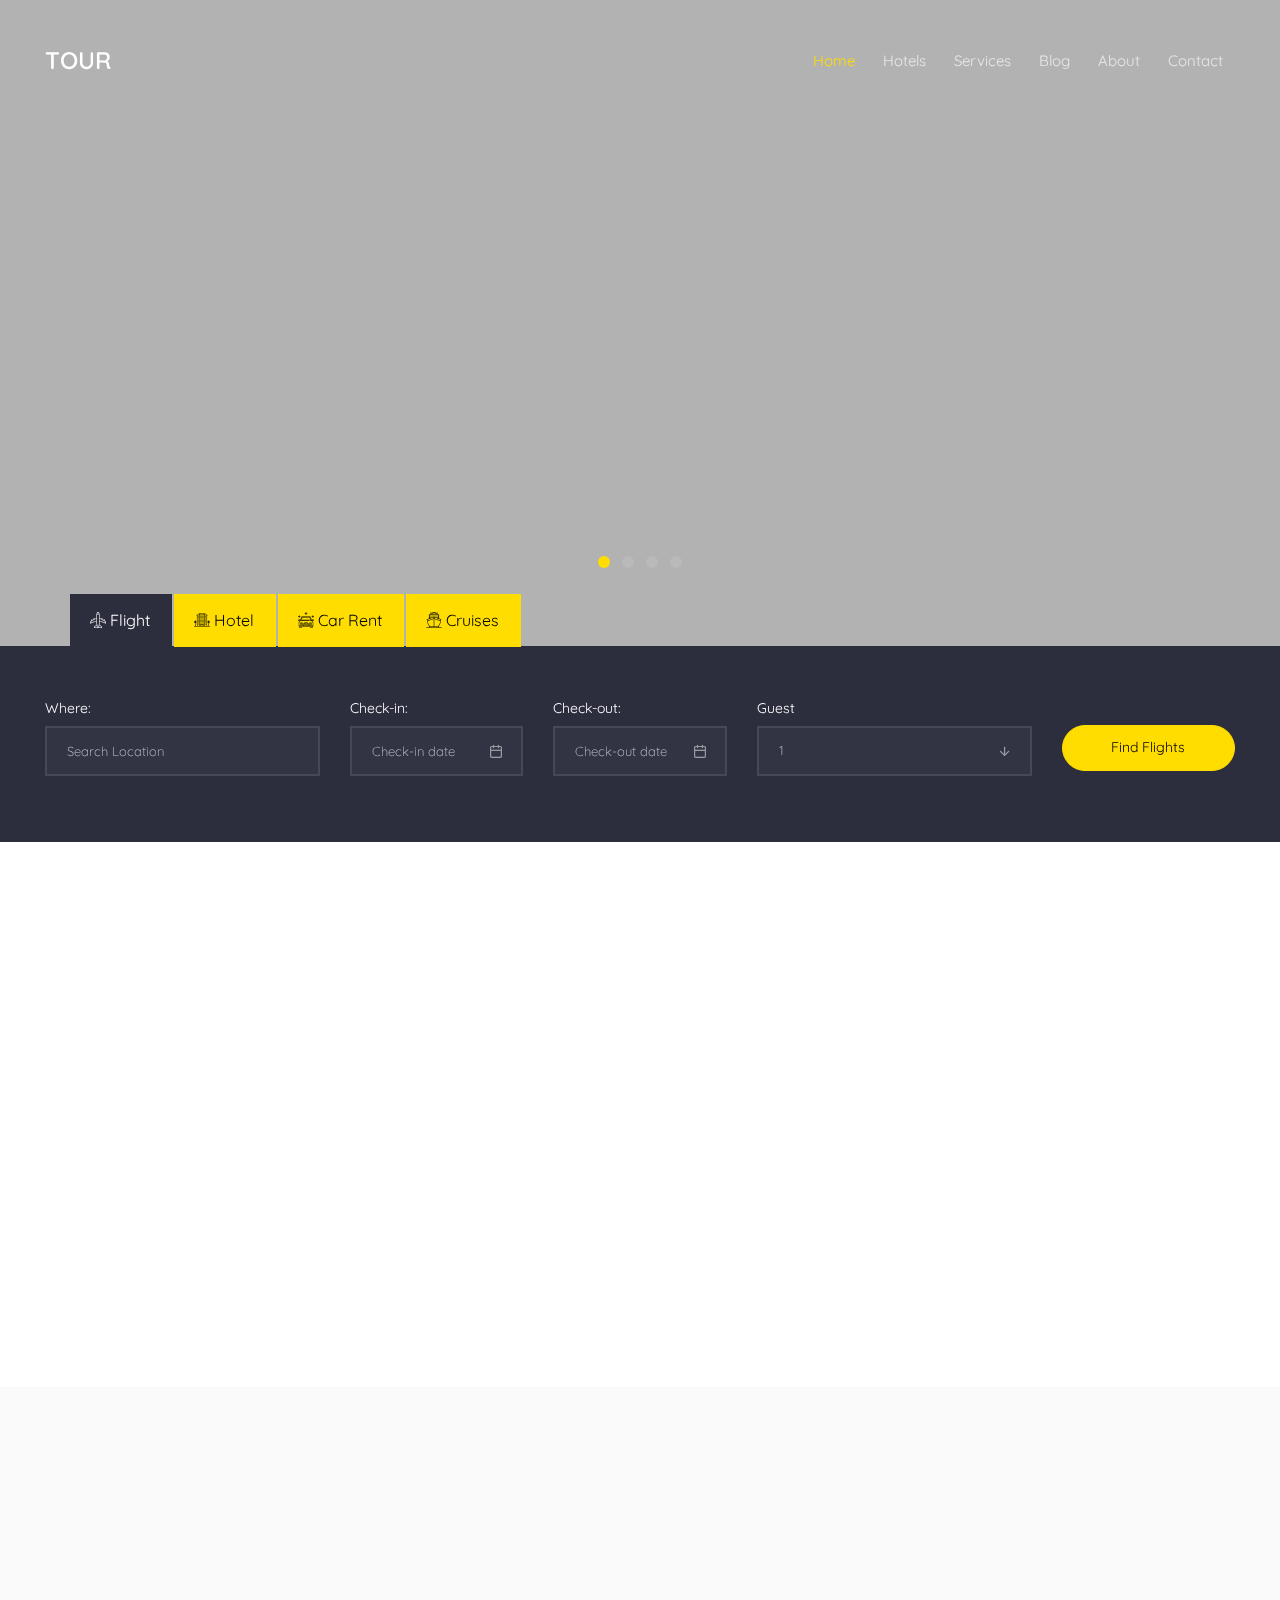
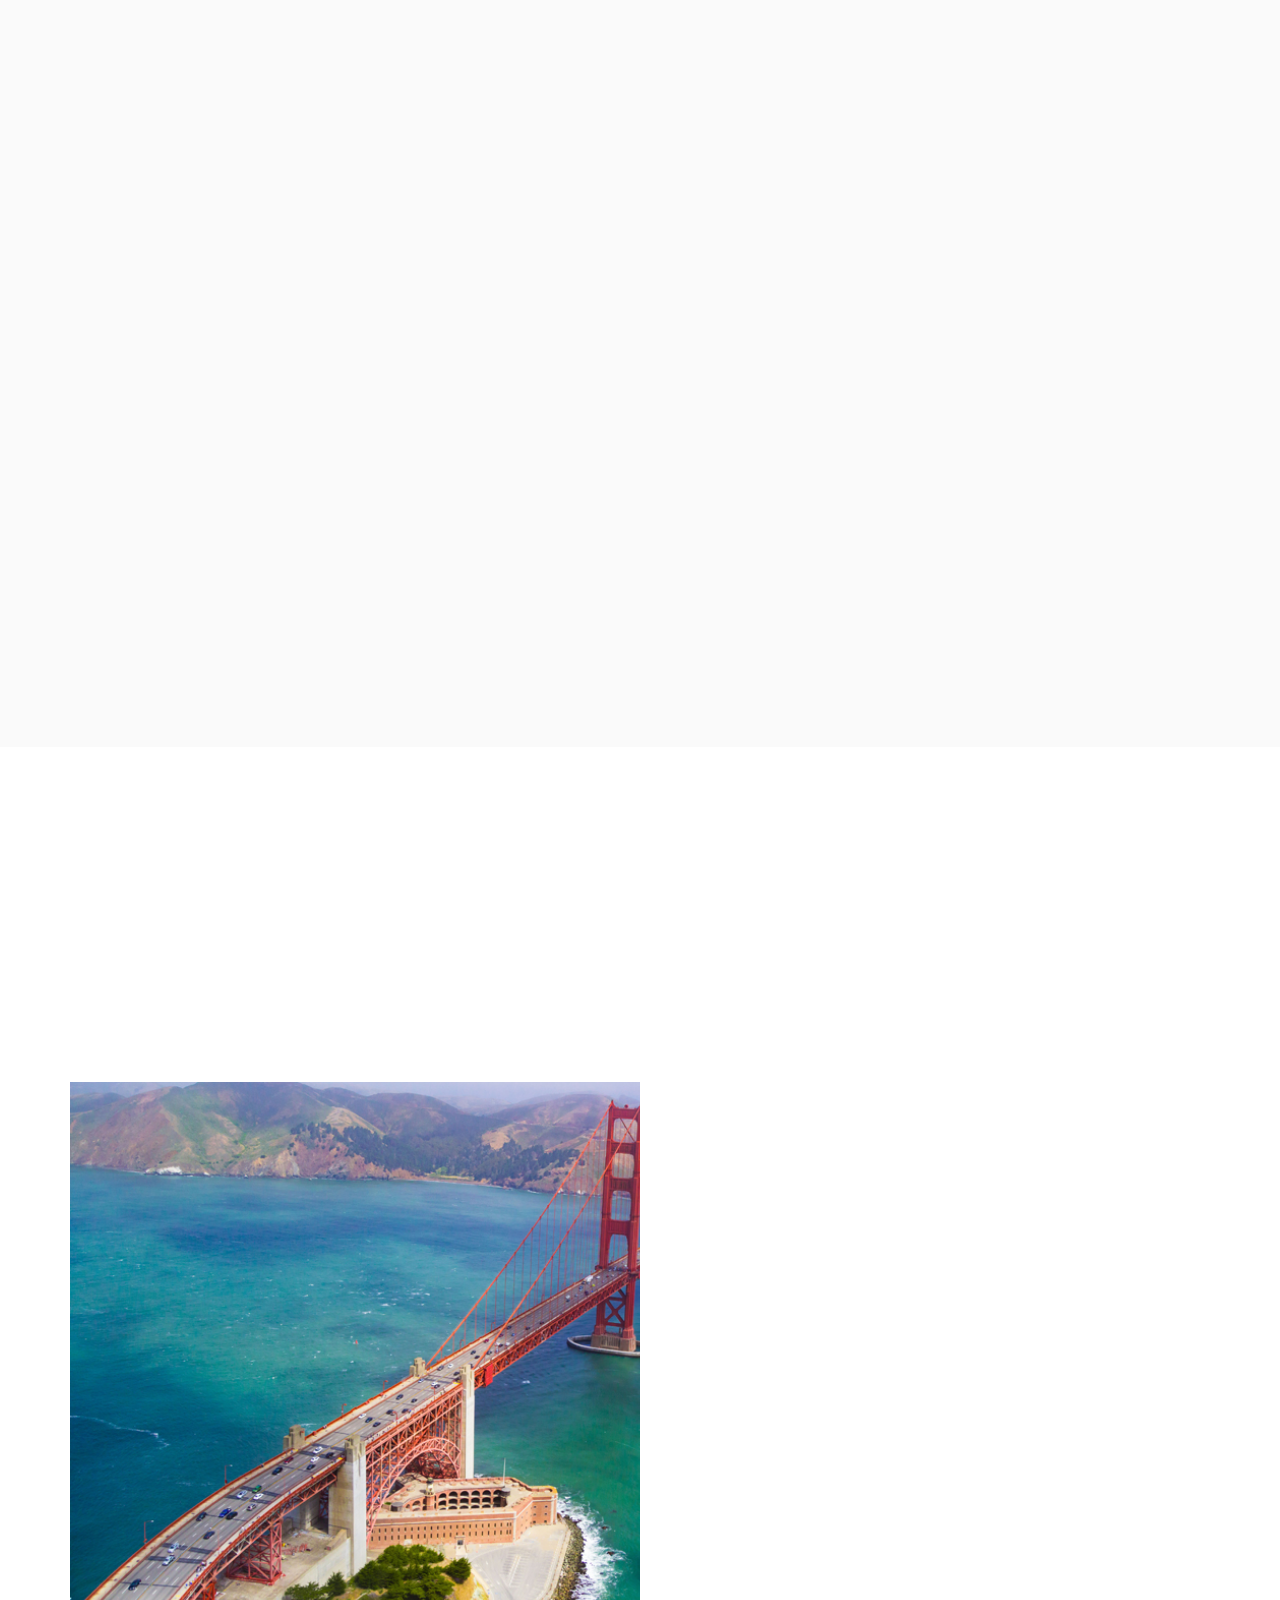
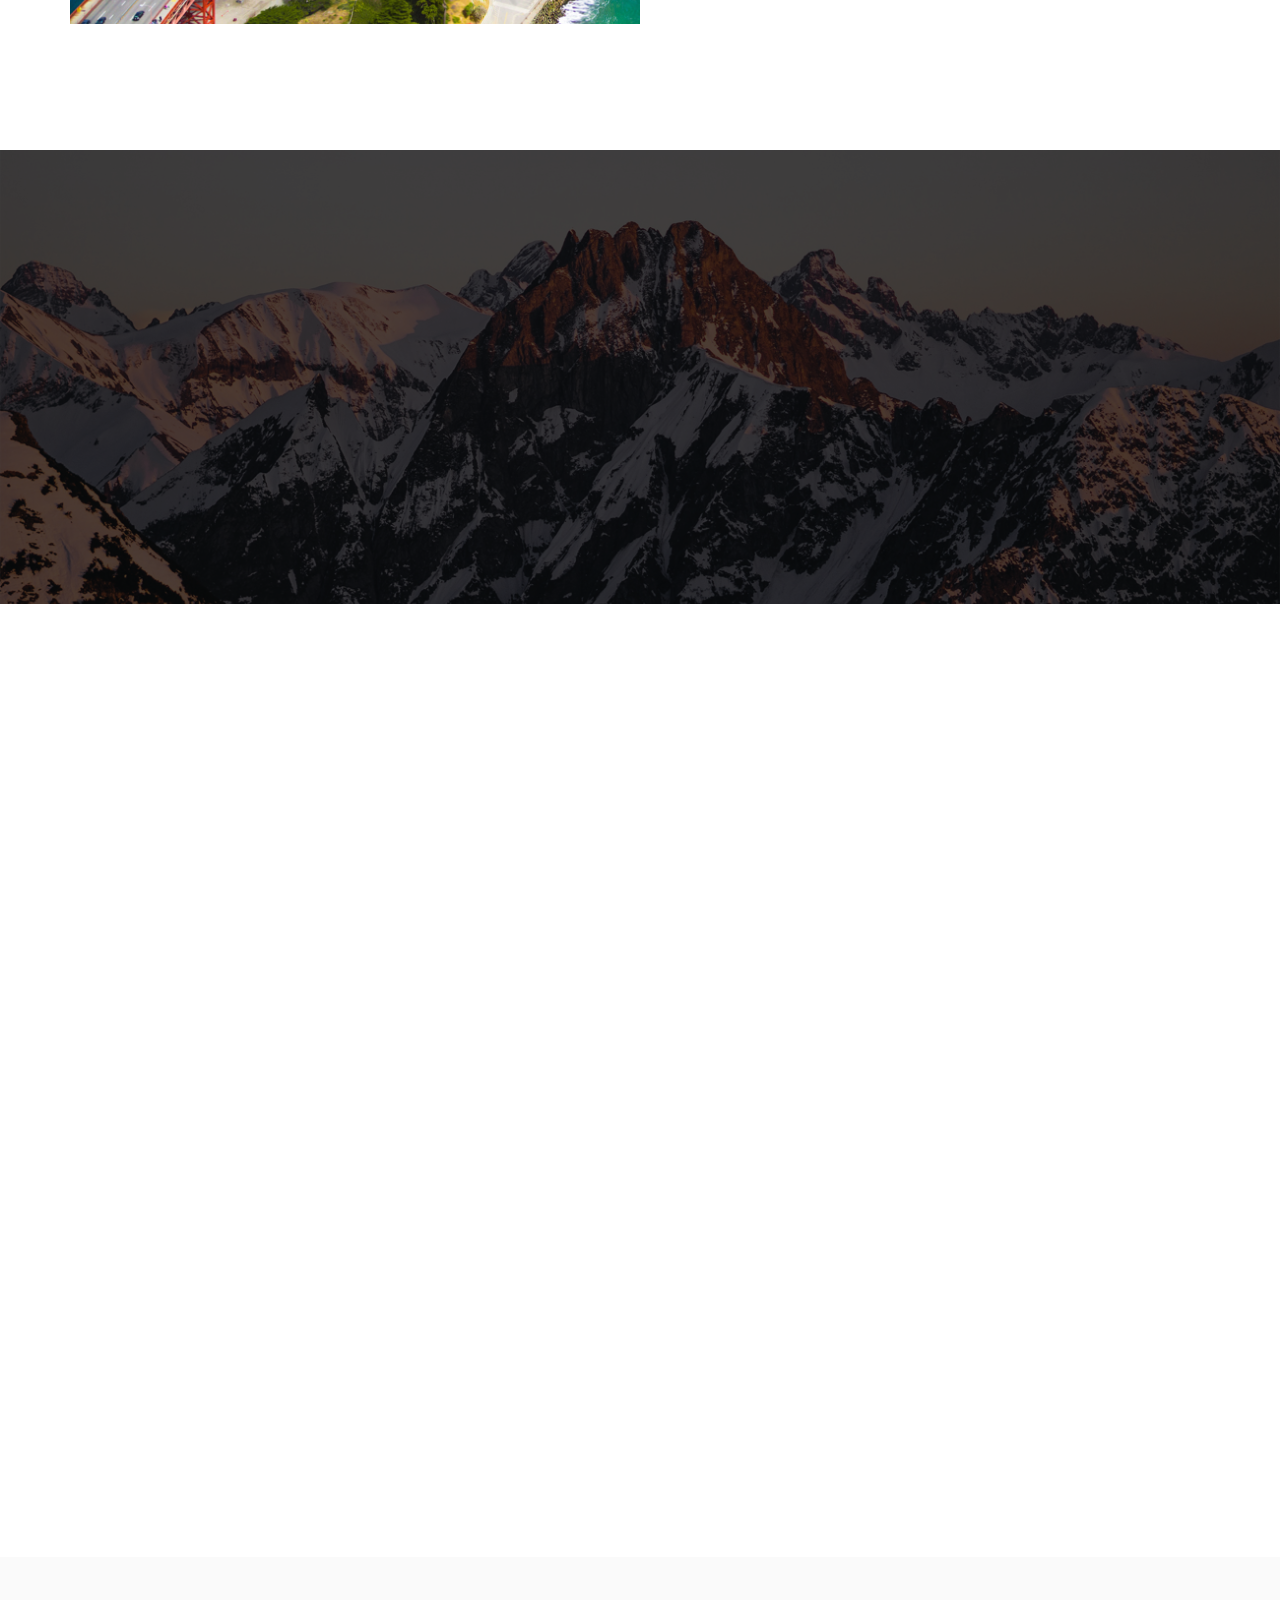
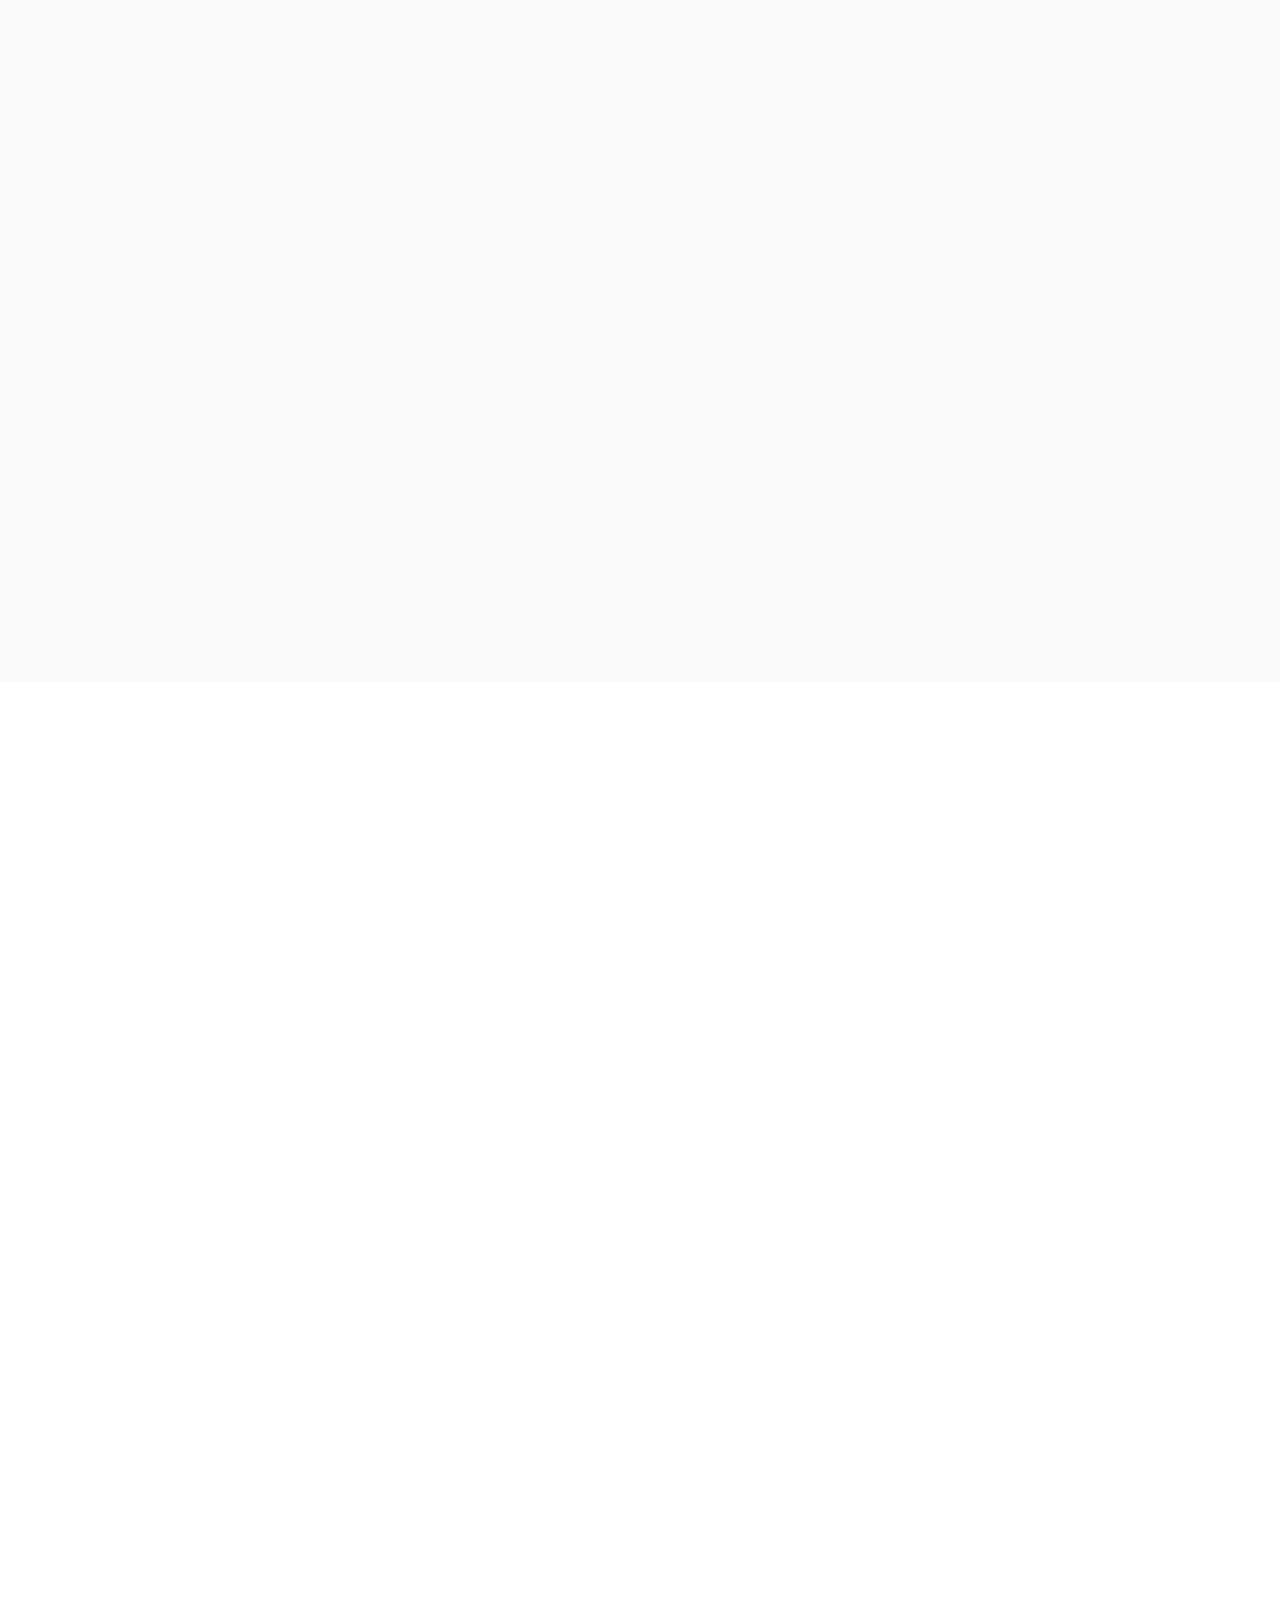
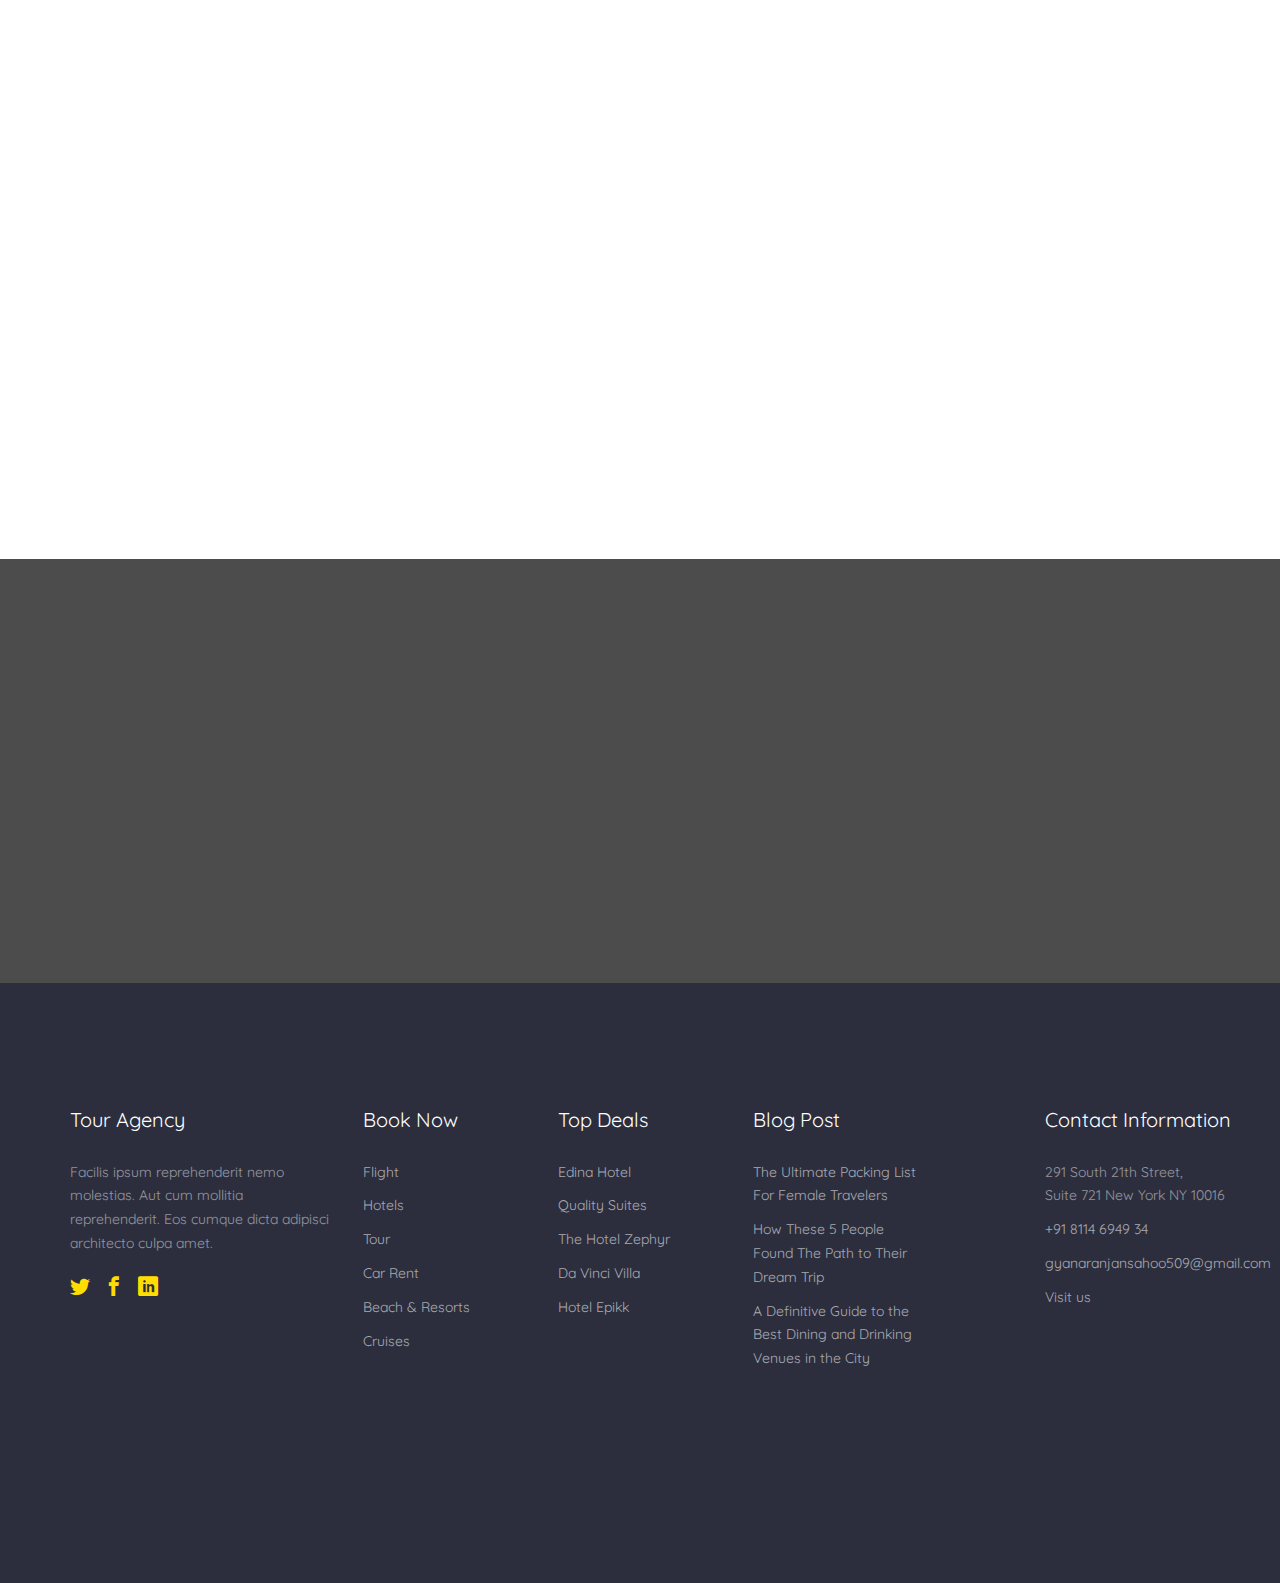
==== commit 025121fa: "Update index.html" ====
--- a/index.html
+++ b/index.html
@@ -4,7 +4,7 @@
 <head>
 	<meta charset="utf-8">
 	<meta http-equiv="X-UA-Compatible" content="IE=edge">
-	<title>Tour Template</title>
+	<title>My Tour</title>
 	<meta name="viewport" content="width=device-width, initial-scale=1">
 	<meta name="description" content="" />
 	<meta name="keywords" content="" />
@@ -982,4 +982,4 @@
 	<script src="js/main.js"></script>
 
 	</body>
-</html>+</html>
--- a/css/icomoon.css
+++ b/css/icomoon.css
@@ -0,0 +1,3836 @@
+@font-face {
+  font-family: 'icomoon';
+  src:  url('fonts/icomoon.eot?tmere9');
+  src:  url('fonts/icomoon.eot?tmere9#iefix') format('embedded-opentype'),
+    url('fonts/icomoon.ttf?tmere9') format('truetype'),
+    url('fonts/icomoon.woff?tmere9') format('woff'),
+    url('fonts/icomoon.svg?tmere9#icomoon') format('svg');
+  font-weight: normal;
+  font-style: normal;
+}
+
+[class^="icon-"], [class*=" icon-"] {
+  /* use !important to prevent issues with browser extensions that change fonts */
+  font-family: 'icomoon' !important;
+  speak: none;
+  font-style: normal;
+  font-weight: normal;
+  font-variant: normal;
+  text-transform: none;
+  line-height: 1;
+
+  /* Better Font Rendering =========== */
+  -webkit-font-smoothing: antialiased;
+  -moz-osx-font-smoothing: grayscale;
+}
+
+.icon-activity:before {
+  content: "\e900";
+}
+.icon-airplay:before {
+  content: "\e901";
+}
+.icon-alert-circle:before {
+  content: "\e902";
+}
+.icon-alert-octagon:before {
+  content: "\e903";
+}
+.icon-alert-triangle:before {
+  content: "\e904";
+}
+.icon-align-center:before {
+  content: "\e905";
+}
+.icon-align-justify:before {
+  content: "\e906";
+}
+.icon-align-left:before {
+  content: "\e907";
+}
+.icon-align-right:before {
+  content: "\e908";
+}
+.icon-anchor:before {
+  content: "\e909";
+}
+.icon-aperture:before {
+  content: "\e90a";
+}
+.icon-arrow-down3:before {
+  content: "\e90b";
+}
+.icon-arrow-down-circle:before {
+  content: "\e90c";
+}
+.icon-arrow-down-left3:before {
+  content: "\e90d";
+}
+.icon-arrow-down-right3:before {
+  content: "\e90e";
+}
+.icon-arrow-left3:before {
+  content: "\e90f";
+}
+.icon-arrow-left-circle:before {
+  content: "\e910";
+}
+.icon-arrow-right3:before {
+  content: "\e911";
+}
+.icon-arrow-right-circle:before {
+  content: "\e912";
+}
+.icon-arrow-up3:before {
+  content: "\e913";
+}
+.icon-arrow-up-circle:before {
+  content: "\e914";
+}
+.icon-arrow-up-left3:before {
+  content: "\e915";
+}
+.icon-arrow-up-right3:before {
+  content: "\e916";
+}
+.icon-at-sign:before {
+  content: "\e917";
+}
+.icon-award:before {
+  content: "\e918";
+}
+.icon-bar-chart:before {
+  content: "\e919";
+}
+.icon-bar-chart-2:before {
+  content: "\e91a";
+}
+.icon-battery:before {
+  content: "\e91b";
+}
+.icon-battery-charging:before {
+  content: "\e91c";
+}
+.icon-bell2:before {
+  content: "\e91d";
+}
+.icon-bell-off:before {
+  content: "\e91e";
+}
+.icon-bluetooth:before {
+  content: "\e91f";
+}
+.icon-bold2:before {
+  content: "\e920";
+}
+.icon-book2:before {
+  content: "\e921";
+}
+.icon-book-open:before {
+  content: "\e922";
+}
+.icon-bookmark2:before {
+  content: "\e923";
+}
+.icon-box:before {
+  content: "\e924";
+}
+.icon-briefcase2:before {
+  content: "\e925";
+}
+.icon-calendar2:before {
+  content: "\e926";
+}
+.icon-camera2:before {
+  content: "\e927";
+}
+.icon-camera-off:before {
+  content: "\e928";
+}
+.icon-cast:before {
+  content: "\e929";
+}
+.icon-check:before {
+  content: "\e92a";
+}
+.icon-check-circle:before {
+  content: "\e92b";
+}
+.icon-check-square:before {
+  content: "\e92c";
+}
+.icon-chevron-down:before {
+  content: "\e92d";
+}
+.icon-chevron-left:before {
+  content: "\e92e";
+}
+.icon-chevron-right:before {
+  content: "\e92f";
+}
+.icon-chevron-up:before {
+  content: "\e930";
+}
+.icon-chevrons-down:before {
+  content: "\e931";
+}
+.icon-chevrons-left:before {
+  content: "\e932";
+}
+.icon-chevrons-right:before {
+  content: "\e933";
+}
+.icon-chevrons-up:before {
+  content: "\e934";
+}
+.icon-chrome2:before {
+  content: "\e935";
+}
+.icon-circle:before {
+  content: "\e936";
+}
+.icon-clipboard2:before {
+  content: "\e937";
+}
+.icon-clock3:before {
+  content: "\e938";
+}
+.icon-cloud2:before {
+  content: "\e939";
+}
+.icon-cloud-drizzle:before {
+  content: "\e93a";
+}
+.icon-cloud-lightning:before {
+  content: "\e93b";
+}
+.icon-cloud-off:before {
+  content: "\e93c";
+}
+.icon-cloud-rain:before {
+  content: "\e93d";
+}
+.icon-cloud-snow:before {
+  content: "\e93e";
+}
+.icon-code:before {
+  content: "\e93f";
+}
+.icon-codepen2:before {
+  content: "\e940";
+}
+.icon-command2:before {
+  content: "\e941";
+}
+.icon-compass3:before {
+  content: "\e942";
+}
+.icon-copy2:before {
+  content: "\e943";
+}
+.icon-corner-down-left:before {
+  content: "\e944";
+}
+.icon-corner-down-right:before {
+  content: "\e945";
+}
+.icon-corner-left-down:before {
+  content: "\e946";
+}
+.icon-corner-left-up:before {
+  content: "\e947";
+}
+.icon-corner-right-down:before {
+  content: "\e948";
+}
+.icon-corner-right-up:before {
+  content: "\e949";
+}
+.icon-corner-up-left:before {
+  content: "\e94a";
+}
+.icon-corner-up-right:before {
+  content: "\e94b";
+}
+.icon-cpu:before {
+  content: "\e94c";
+}
+.icon-credit-card2:before {
+  content: "\e94d";
+}
+.icon-crop2:before {
+  content: "\e94e";
+}
+.icon-crosshair:before {
+  content: "\e94f";
+}
+.icon-database2:before {
+  content: "\e950";
+}
+.icon-delete:before {
+  content: "\e951";
+}
+.icon-disc:before {
+  content: "\e952";
+}
+.icon-dollar-sign:before {
+  content: "\e953";
+}
+.icon-download4:before {
+  content: "\e954";
+}
+.icon-download-cloud:before {
+  content: "\e955";
+}
+.icon-droplet2:before {
+  content: "\e956";
+}
+.icon-edit:before {
+  content: "\e957";
+}
+.icon-edit-2:before {
+  content: "\e958";
+}
+.icon-edit-3:before {
+  content: "\e959";
+}
+.icon-external-link:before {
+  content: "\e95a";
+}
+.icon-eye2:before {
+  content: "\e95b";
+}
+.icon-eye-off:before {
+  content: "\e95c";
+}
+.icon-facebook3:before {
+  content: "\e95d";
+}
+.icon-fast-forward:before {
+  content: "\e95e";
+}
+.icon-feather:before {
+  content: "\e95f";
+}
+.icon-file:before {
+  content: "\e960";
+}
+.icon-file-minus:before {
+  content: "\e961";
+}
+.icon-file-plus:before {
+  content: "\e962";
+}
+.icon-file-text3:before {
+  content: "\e963";
+}
+.icon-film2:before {
+  content: "\e964";
+}
+.icon-filter2:before {
+  content: "\e965";
+}
+.icon-flag2:before {
+  content: "\e966";
+}
+.icon-folder2:before {
+  content: "\e967";
+}
+.icon-folder-minus2:before {
+  content: "\e968";
+}
+.icon-folder-plus2:before {
+  content: "\e969";
+}
+.icon-git-branch:before {
+  content: "\e96a";
+}
+.icon-git-commit:before {
+  content: "\e96b";
+}
+.icon-git-merge:before {
+  content: "\e96c";
+}
+.icon-git-pull-request:before {
+  content: "\e96d";
+}
+.icon-github2:before {
+  content: "\e96e";
+}
+.icon-gitlab:before {
+  content: "\e96f";
+}
+.icon-globe:before {
+  content: "\e970";
+}
+.icon-grid:before {
+  content: "\e971";
+}
+.icon-hard-drive:before {
+  content: "\e972";
+}
+.icon-hash:before {
+  content: "\e973";
+}
+.icon-headphones2:before {
+  content: "\e974";
+}
+.icon-heart2:before {
+  content: "\e975";
+}
+.icon-help-circle:before {
+  content: "\e976";
+}
+.icon-home4:before {
+  content: "\e977";
+}
+.icon-image2:before {
+  content: "\e978";
+}
+.icon-inbox:before {
+  content: "\e979";
+}
+.icon-info2:before {
+  content: "\e97a";
+}
+.icon-instagram2:before {
+  content: "\e97b";
+}
+.icon-italic2:before {
+  content: "\e97c";
+}
+.icon-layers:before {
+  content: "\e97d";
+}
+.icon-layout:before {
+  content: "\e97e";
+}
+.icon-life-buoy:before {
+  content: "\e97f";
+}
+.icon-link2:before {
+  content: "\e980";
+}
+.icon-link-2:before {
+  content: "\e981";
+}
+.icon-linkedin3:before {
+  content: "\e982";
+}
+.icon-list3:before {
+  content: "\e983";
+}
+.icon-loader:before {
+  content: "\e984";
+}
+.icon-lock2:before {
+  content: "\e985";
+}
+.icon-log-in:before {
+  content: "\e986";
+}
+.icon-log-out:before {
+  content: "\e987";
+}
+.icon-mail5:before {
+  content: "\e988";
+}
+.icon-map3:before {
+  content: "\e989";
+}
+.icon-map-pin:before {
+  content: "\e98a";
+}
+.icon-maximize:before {
+  content: "\e98b";
+}
+.icon-maximize-2:before {
+  content: "\e98c";
+}
+.icon-menu5:before {
+  content: "\e98d";
+}
+.icon-message-circle:before {
+  content: "\e98e";
+}
+.icon-message-square:before {
+  content: "\e98f";
+}
+.icon-mic2:before {
+  content: "\e990";
+}
+.icon-mic-off:before {
+  content: "\e991";
+}
+.icon-minimize:before {
+  content: "\e992";
+}
+.icon-minimize-2:before {
+  content: "\e993";
+}
+.icon-minus2:before {
+  content: "\e994";
+}
+.icon-minus-circle:before {
+  content: "\e995";
+}
+.icon-minus-square:before {
+  content: "\e996";
+}
+.icon-monitor:before {
+  content: "\e997";
+}
+.icon-moon:before {
+  content: "\e998";
+}
+.icon-more-horizontal:before {
+  content: "\e999";
+}
+.icon-more-vertical:before {
+  content: "\e99a";
+}
+.icon-move:before {
+  content: "\e99b";
+}
+.icon-music2:before {
+  content: "\e99c";
+}
+.icon-navigation:before {
+  content: "\e99d";
+}
+.icon-navigation-2:before {
+  content: "\e99e";
+}
+.icon-octagon:before {
+  content: "\e99f";
+}
+.icon-package:before {
+  content: "\e9a0";
+}
+.icon-paperclip:before {
+  content: "\e9a1";
+}
+.icon-pause3:before {
+  content: "\e9a2";
+}
+.icon-pause-circle:before {
+  content: "\e9a3";
+}
+.icon-percent:before {
+  content: "\e9a4";
+}
+.icon-phone2:before {
+  content: "\e9a5";
+}
+.icon-phone-call:before {
+  content: "\e9a6";
+}
+.icon-phone-forwarded:before {
+  content: "\e9a7";
+}
+.icon-phone-incoming:before {
+  content: "\e9a8";
+}
+.icon-phone-missed:before {
+  content: "\e9a9";
+}
+.icon-phone-off:before {
+  content: "\e9aa";
+}
+.icon-phone-outgoing:before {
+  content: "\e9ab";
+}
+.icon-pie-chart2:before {
+  content: "\e9ac";
+}
+.icon-play4:before {
+  content: "\e9ad";
+}
+.icon-play-circle:before {
+  content: "\e9ae";
+}
+.icon-plus2:before {
+  content: "\e9af";
+}
+.icon-plus-circle:before {
+  content: "\e9b0";
+}
+.icon-plus-square:before {
+  content: "\e9b1";
+}
+.icon-pocket:before {
+  content: "\e9b2";
+}
+.icon-power2:before {
+  content: "\e9b3";
+}
+.icon-printer2:before {
+  content: "\e9b4";
+}
+.icon-radio:before {
+  content: "\e9b5";
+}
+.icon-refresh-ccw:before {
+  content: "\e9b6";
+}
+.icon-refresh-cw:before {
+  content: "\e9b7";
+}
+.icon-repeat:before {
+  content: "\e9b8";
+}
+.icon-rewind:before {
+  content: "\e9b9";
+}
+.icon-rotate-ccw:before {
+  content: "\e9ba";
+}
+.icon-rotate-cw:before {
+  content: "\e9bb";
+}
+.icon-rss3:before {
+  content: "\e9bc";
+}
+.icon-save:before {
+  content: "\e9bd";
+}
+.icon-scissors2:before {
+  content: "\e9be";
+}
+.icon-search2:before {
+  content: "\e9bf";
+}
+.icon-send:before {
+  content: "\e9c0";
+}
+.icon-server:before {
+  content: "\e9c1";
+}
+.icon-settings:before {
+  content: "\e9c2";
+}
+.icon-share3:before {
+  content: "\e9c3";
+}
+.icon-share-2:before {
+  content: "\e9c4";
+}
+.icon-shield2:before {
+  content: "\e9c5";
+}
+.icon-shield-off:before {
+  content: "\e9c6";
+}
+.icon-shopping-bag:before {
+  content: "\e9c7";
+}
+.icon-shopping-cart:before {
+  content: "\e9c8";
+}
+.icon-shuffle2:before {
+  content: "\e9c9";
+}
+.icon-sidebar:before {
+  content: "\e9ca";
+}
+.icon-skip-back:before {
+  content: "\e9cb";
+}
+.icon-skip-forward:before {
+  content: "\e9cc";
+}
+.icon-slack:before {
+  content: "\e9cd";
+}
+.icon-slash:before {
+  content: "\e9ce";
+}
+.icon-sliders:before {
+  content: "\e9cf";
+}
+.icon-smartphone:before {
+  content: "\e9d0";
+}
+.icon-speaker:before {
+  content: "\e9d1";
+}
+.icon-square:before {
+  content: "\e9d2";
+}
+.icon-star:before {
+  content: "\e9d3";
+}
+.icon-stop-circle:before {
+  content: "\e9d4";
+}
+.icon-sun2:before {
+  content: "\e9d5";
+}
+.icon-sunrise:before {
+  content: "\e9d6";
+}
+.icon-sunset:before {
+  content: "\e9d7";
+}
+.icon-tablet2:before {
+  content: "\e9d8";
+}
+.icon-tag:before {
+  content: "\e9d9";
+}
+.icon-target2:before {
+  content: "\e9da";
+}
+.icon-terminal2:before {
+  content: "\e9db";
+}
+.icon-thermometer:before {
+  content: "\e9dc";
+}
+.icon-thumbs-down:before {
+  content: "\e9dd";
+}
+.icon-thumbs-up:before {
+  content: "\e9de";
+}
+.icon-toggle-left:before {
+  content: "\e9df";
+}
+.icon-toggle-right:before {
+  content: "\e9e0";
+}
+.icon-trash:before {
+  content: "\e9e1";
+}
+.icon-trash-2:before {
+  content: "\e9e2";
+}
+.icon-trending-down:before {
+  content: "\e9e3";
+}
+.icon-trending-up:before {
+  content: "\e9e4";
+}
+.icon-triangle:before {
+  content: "\e9e5";
+}
+.icon-truck2:before {
+  content: "\e9e6";
+}
+.icon-tv2:before {
+  content: "\e9e7";
+}
+.icon-twitter2:before {
+  content: "\e9e8";
+}
+.icon-type:before {
+  content: "\e9e9";
+}
+.icon-umbrella:before {
+  content: "\e9ea";
+}
+.icon-underline2:before {
+  content: "\e9eb";
+}
+.icon-unlock:before {
+  content: "\e9ec";
+}
+.icon-upload4:before {
+  content: "\e9ed";
+}
+.icon-upload-cloud:before {
+  content: "\e9ee";
+}
+.icon-user2:before {
+  content: "\e9ef";
+}
+.icon-user-check2:before {
+  content: "\e9f0";
+}
+.icon-user-minus2:before {
+  content: "\e9f1";
+}
+.icon-user-plus2:before {
+  content: "\e9f2";
+}
+.icon-user-x:before {
+  content: "\e9f3";
+}
+.icon-users2:before {
+  content: "\e9f4";
+}
+.icon-video:before {
+  content: "\e9f5";
+}
+.icon-video-off:before {
+  content: "\e9f6";
+}
+.icon-voicemail:before {
+  content: "\e9f7";
+}
+.icon-volume:before {
+  content: "\e9f8";
+}
+.icon-volume-1:before {
+  content: "\e9f9";
+}
+.icon-volume-2:before {
+  content: "\e9fa";
+}
+.icon-volume-x:before {
+  content: "\e9fb";
+}
+.icon-watch:before {
+  content: "\e9fc";
+}
+.icon-wifi:before {
+  content: "\e9fd";
+}
+.icon-wifi-off:before {
+  content: "\e9fe";
+}
+.icon-wind:before {
+  content: "\e9ff";
+}
+.icon-x:before {
+  content: "\ea00";
+}
+.icon-x-circle:before {
+  content: "\ea01";
+}
+.icon-x-square:before {
+  content: "\ea02";
+}
+.icon-zap:before {
+  content: "\ea03";
+}
+.icon-zap-off:before {
+  content: "\ea04";
+}
+.icon-zoom-in2:before {
+  content: "\ea05";
+}
+.icon-zoom-out2:before {
+  content: "\ea06";
+}
+.icon-times:before {
+  content: "\ea07";
+}
+.icon-tick:before {
+  content: "\ea08";
+}
+.icon-plus3:before {
+  content: "\ea09";
+}
+.icon-minus3:before {
+  content: "\ea0a";
+}
+.icon-equals:before {
+  content: "\ea0b";
+}
+.icon-divide:before {
+  content: "\ea0c";
+}
+.icon-chevron-right2:before {
+  content: "\ea0d";
+}
+.icon-chevron-left2:before {
+  content: "\ea0e";
+}
+.icon-arrow-right-thick:before {
+  content: "\ea0f";
+}
+.icon-arrow-left-thick:before {
+  content: "\ea10";
+}
+.icon-th-small:before {
+  content: "\ea11";
+}
+.icon-th-menu:before {
+  content: "\ea12";
+}
+.icon-th-list:before {
+  content: "\ea13";
+}
+.icon-th-large:before {
+  content: "\ea14";
+}
+.icon-home5:before {
+  content: "\ea15";
+}
+.icon-arrow-forward:before {
+  content: "\ea16";
+}
+.icon-arrow-back:before {
+  content: "\ea17";
+}
+.icon-rss4:before {
+  content: "\ea18";
+}
+.icon-location3:before {
+  content: "\ea19";
+}
+.icon-link3:before {
+  content: "\ea1a";
+}
+.icon-image3:before {
+  content: "\ea1b";
+}
+.icon-arrow-up-thick:before {
+  content: "\ea1c";
+}
+.icon-arrow-down-thick:before {
+  content: "\ea1d";
+}
+.icon-starburst:before {
+  content: "\ea1e";
+}
+.icon-starburst-outline:before {
+  content: "\ea1f";
+}
+.icon-star2:before {
+  content: "\ea20";
+}
+.icon-flow-children:before {
+  content: "\ea21";
+}
+.icon-export:before {
+  content: "\ea22";
+}
+.icon-delete2:before {
+  content: "\ea23";
+}
+.icon-delete-outline:before {
+  content: "\ea24";
+}
+.icon-cloud-storage:before {
+  content: "\ea25";
+}
+.icon-wi-fi:before {
+  content: "\ea26";
+}
+.icon-heart3:before {
+  content: "\ea27";
+}
+.icon-flash:before {
+  content: "\ea28";
+}
+.icon-cancel:before {
+  content: "\ea29";
+}
+.icon-backspace:before {
+  content: "\ea2a";
+}
+.icon-attachment2:before {
+  content: "\ea2b";
+}
+.icon-arrow-move:before {
+  content: "\ea2c";
+}
+.icon-warning2:before {
+  content: "\ea2d";
+}
+.icon-user3:before {
+  content: "\ea2e";
+}
+.icon-radar:before {
+  content: "\ea2f";
+}
+.icon-lock-open:before {
+  content: "\ea30";
+}
+.icon-lock-closed:before {
+  content: "\ea31";
+}
+.icon-location-arrow:before {
+  content: "\ea32";
+}
+.icon-info3:before {
+  content: "\ea33";
+}
+.icon-user-delete:before {
+  content: "\ea34";
+}
+.icon-user-add:before {
+  content: "\ea35";
+}
+.icon-media-pause:before {
+  content: "\ea36";
+}
+.icon-group:before {
+  content: "\ea37";
+}
+.icon-chart-pie:before {
+  content: "\ea38";
+}
+.icon-chart-line:before {
+  content: "\ea39";
+}
+.icon-chart-bar:before {
+  content: "\ea3a";
+}
+.icon-chart-area:before {
+  content: "\ea3b";
+}
+.icon-video2:before {
+  content: "\ea3c";
+}
+.icon-point-of-interest:before {
+  content: "\ea3d";
+}
+.icon-infinity:before {
+  content: "\ea3e";
+}
+.icon-globe2:before {
+  content: "\ea3f";
+}
+.icon-eye3:before {
+  content: "\ea40";
+}
+.icon-cog2:before {
+  content: "\ea41";
+}
+.icon-camera3:before {
+  content: "\ea42";
+}
+.icon-upload5:before {
+  content: "\ea43";
+}
+.icon-scissors3:before {
+  content: "\ea44";
+}
+.icon-refresh:before {
+  content: "\ea45";
+}
+.icon-pin:before {
+  content: "\ea46";
+}
+.icon-key3:before {
+  content: "\ea47";
+}
+.icon-info-large:before {
+  content: "\ea48";
+}
+.icon-eject2:before {
+  content: "\ea49";
+}
+.icon-download5:before {
+  content: "\ea4a";
+}
+.icon-zoom:before {
+  content: "\ea4b";
+}
+.icon-zoom-out3:before {
+  content: "\ea4c";
+}
+.icon-zoom-in3:before {
+  content: "\ea4d";
+}
+.icon-sort-numerically:before {
+  content: "\ea4e";
+}
+.icon-sort-alphabetically:before {
+  content: "\ea4f";
+}
+.icon-input-checked:before {
+  content: "\ea50";
+}
+.icon-calender:before {
+  content: "\ea51";
+}
+.icon-world:before {
+  content: "\ea52";
+}
+.icon-notes:before {
+  content: "\ea53";
+}
+.icon-code2:before {
+  content: "\ea54";
+}
+.icon-arrow-sync:before {
+  content: "\ea55";
+}
+.icon-arrow-shuffle:before {
+  content: "\ea56";
+}
+.icon-arrow-repeat:before {
+  content: "\ea57";
+}
+.icon-arrow-minimise:before {
+  content: "\ea58";
+}
+.icon-arrow-maximise:before {
+  content: "\ea59";
+}
+.icon-arrow-loop:before {
+  content: "\ea5a";
+}
+.icon-anchor2:before {
+  content: "\ea5b";
+}
+.icon-spanner:before {
+  content: "\ea5c";
+}
+.icon-puzzle:before {
+  content: "\ea5d";
+}
+.icon-power3:before {
+  content: "\ea5e";
+}
+.icon-plane:before {
+  content: "\ea5f";
+}
+.icon-pi:before {
+  content: "\ea60";
+}
+.icon-phone3:before {
+  content: "\ea61";
+}
+.icon-microphone:before {
+  content: "\ea62";
+}
+.icon-media-rewind:before {
+  content: "\ea63";
+}
+.icon-flag3:before {
+  content: "\ea64";
+}
+.icon-adjust-brightness:before {
+  content: "\ea65";
+}
+.icon-waves:before {
+  content: "\ea66";
+}
+.icon-social-twitter:before {
+  content: "\ea67";
+}
+.icon-social-facebook:before {
+  content: "\ea68";
+}
+.icon-social-dribbble:before {
+  content: "\ea69";
+}
+.icon-media-stop:before {
+  content: "\ea6a";
+}
+.icon-media-record:before {
+  content: "\ea6b";
+}
+.icon-media-play:before {
+  content: "\ea6c";
+}
+.icon-media-fast-forward:before {
+  content: "\ea6d";
+}
+.icon-media-eject:before {
+  content: "\ea6e";
+}
+.icon-social-vimeo:before {
+  content: "\ea6f";
+}
+.icon-social-tumbler:before {
+  content: "\ea70";
+}
+.icon-social-skype:before {
+  content: "\ea71";
+}
+.icon-social-pinterest:before {
+  content: "\ea72";
+}
+.icon-social-linkedin:before {
+  content: "\ea73";
+}
+.icon-social-last-fm:before {
+  content: "\ea74";
+}
+.icon-social-github:before {
+  content: "\ea75";
+}
+.icon-social-flickr:before {
+  content: "\ea76";
+}
+.icon-at:before {
+  content: "\ea77";
+}
+.icon-times-outline:before {
+  content: "\ea78";
+}
+.icon-plus-outline:before {
+  content: "\ea79";
+}
+.icon-minus-outline:before {
+  content: "\ea7a";
+}
+.icon-tick-outline:before {
+  content: "\ea7b";
+}
+.icon-th-large-outline:before {
+  content: "\ea7c";
+}
+.icon-equals-outline:before {
+  content: "\ea7d";
+}
+.icon-divide-outline:before {
+  content: "\ea7e";
+}
+.icon-chevron-right-outline:before {
+  content: "\ea7f";
+}
+.icon-chevron-left-outline:before {
+  content: "\ea80";
+}
+.icon-arrow-right-outline:before {
+  content: "\ea81";
+}
+.icon-arrow-left-outline:before {
+  content: "\ea82";
+}
+.icon-th-small-outline:before {
+  content: "\ea83";
+}
+.icon-th-menu-outline:before {
+  content: "\ea84";
+}
+.icon-th-list-outline:before {
+  content: "\ea85";
+}
+.icon-news:before {
+  content: "\ea86";
+}
+.icon-home-outline:before {
+  content: "\ea87";
+}
+.icon-arrow-up-outline:before {
+  content: "\ea88";
+}
+.icon-arrow-forward-outline:before {
+  content: "\ea89";
+}
+.icon-arrow-down-outline:before {
+  content: "\ea8a";
+}
+.icon-arrow-back-outline:before {
+  content: "\ea8b";
+}
+.icon-trash2:before {
+  content: "\ea8c";
+}
+.icon-rss-outline:before {
+  content: "\ea8d";
+}
+.icon-message:before {
+  content: "\ea8e";
+}
+.icon-location-outline:before {
+  content: "\ea8f";
+}
+.icon-link-outline:before {
+  content: "\ea90";
+}
+.icon-image-outline:before {
+  content: "\ea91";
+}
+.icon-export-outline:before {
+  content: "\ea92";
+}
+.icon-cross2:before {
+  content: "\ea93";
+}
+.icon-wi-fi-outline:before {
+  content: "\ea94";
+}
+.icon-star-outline:before {
+  content: "\ea95";
+}
+.icon-media-pause-outline:before {
+  content: "\ea96";
+}
+.icon-mail6:before {
+  content: "\ea97";
+}
+.icon-heart-outline:before {
+  content: "\ea98";
+}
+.icon-flash-outline:before {
+  content: "\ea99";
+}
+.icon-cancel-outline:before {
+  content: "\ea9a";
+}
+.icon-beaker:before {
+  content: "\ea9b";
+}
+.icon-arrow-move-outline:before {
+  content: "\ea9c";
+}
+.icon-watch2:before {
+  content: "\ea9d";
+}
+.icon-warning-outline:before {
+  content: "\ea9e";
+}
+.icon-time:before {
+  content: "\ea9f";
+}
+.icon-radar-outline:before {
+  content: "\eaa0";
+}
+.icon-lock-open-outline:before {
+  content: "\eaa1";
+}
+.icon-location-arrow-outline:before {
+  content: "\eaa2";
+}
+.icon-info-outline:before {
+  content: "\eaa3";
+}
+.icon-backspace-outline:before {
+  content: "\eaa4";
+}
+.icon-attachment-outline:before {
+  content: "\eaa5";
+}
+.icon-user-outline:before {
+  content: "\eaa6";
+}
+.icon-user-delete-outline:before {
+  content: "\eaa7";
+}
+.icon-user-add-outline:before {
+  content: "\eaa8";
+}
+.icon-lock-closed-outline:before {
+  content: "\eaa9";
+}
+.icon-group-outline:before {
+  content: "\eaaa";
+}
+.icon-chart-pie-outline:before {
+  content: "\eaab";
+}
+.icon-chart-line-outline:before {
+  content: "\eaac";
+}
+.icon-chart-bar-outline:before {
+  content: "\eaad";
+}
+.icon-chart-area-outline:before {
+  content: "\eaae";
+}
+.icon-video-outline:before {
+  content: "\eaaf";
+}
+.icon-point-of-interest-outline:before {
+  content: "\eab0";
+}
+.icon-map4:before {
+  content: "\eab1";
+}
+.icon-key-outline:before {
+  content: "\eab2";
+}
+.icon-infinity-outline:before {
+  content: "\eab3";
+}
+.icon-globe-outline:before {
+  content: "\eab4";
+}
+.icon-eye-outline:before {
+  content: "\eab5";
+}
+.icon-cog-outline:before {
+  content: "\eab6";
+}
+.icon-camera-outline:before {
+  content: "\eab7";
+}
+.icon-upload-outline:before {
+  content: "\eab8";
+}
+.icon-support:before {
+  content: "\eab9";
+}
+.icon-scissors-outline:before {
+  content: "\eaba";
+}
+.icon-refresh-outline:before {
+  content: "\eabb";
+}
+.icon-info-large-outline:before {
+  content: "\eabc";
+}
+.icon-eject-outline:before {
+  content: "\eabd";
+}
+.icon-download-outline:before {
+  content: "\eabe";
+}
+.icon-battery-mid:before {
+  content: "\eabf";
+}
+.icon-battery-low:before {
+  content: "\eac0";
+}
+.icon-battery-high:before {
+  content: "\eac1";
+}
+.icon-zoom-outline:before {
+  content: "\eac2";
+}
+.icon-zoom-out-outline:before {
+  content: "\eac3";
+}
+.icon-zoom-in-outline:before {
+  content: "\eac4";
+}
+.icon-tag2:before {
+  content: "\eac5";
+}
+.icon-tabs-outline:before {
+  content: "\eac6";
+}
+.icon-pin-outline:before {
+  content: "\eac7";
+}
+.icon-message-typing:before {
+  content: "\eac8";
+}
+.icon-directions:before {
+  content: "\eac9";
+}
+.icon-battery-full:before {
+  content: "\eaca";
+}
+.icon-battery-charge:before {
+  content: "\eacb";
+}
+.icon-pipette:before {
+  content: "\eacc";
+}
+.icon-pencil3:before {
+  content: "\eacd";
+}
+.icon-folder3:before {
+  content: "\eace";
+}
+.icon-folder-delete:before {
+  content: "\eacf";
+}
+.icon-folder-add:before {
+  content: "\ead0";
+}
+.icon-edit2:before {
+  content: "\ead1";
+}
+.icon-document:before {
+  content: "\ead2";
+}
+.icon-document-delete:before {
+  content: "\ead3";
+}
+.icon-document-add:before {
+  content: "\ead4";
+}
+.icon-brush:before {
+  content: "\ead5";
+}
+.icon-thumbs-up2:before {
+  content: "\ead6";
+}
+.icon-thumbs-down2:before {
+  content: "\ead7";
+}
+.icon-pen2:before {
+  content: "\ead8";
+}
+.icon-sort-numerically-outline:before {
+  content: "\ead9";
+}
+.icon-sort-alphabetically-outline:before {
+  content: "\eada";
+}
+.icon-social-last-fm-circular:before {
+  content: "\eadb";
+}
+.icon-social-github-circular:before {
+  content: "\eadc";
+}
+.icon-compass4:before {
+  content: "\eadd";
+}
+.icon-bookmark3:before {
+  content: "\eade";
+}
+.icon-input-checked-outline:before {
+  content: "\eadf";
+}
+.icon-code-outline:before {
+  content: "\eae0";
+}
+.icon-calender-outline:before {
+  content: "\eae1";
+}
+.icon-business-card:before {
+  content: "\eae2";
+}
+.icon-arrow-up4:before {
+  content: "\eae3";
+}
+.icon-arrow-sync-outline:before {
+  content: "\eae4";
+}
+.icon-arrow-right4:before {
+  content: "\eae5";
+}
+.icon-arrow-repeat-outline:before {
+  content: "\eae6";
+}
+.icon-arrow-loop-outline:before {
+  content: "\eae7";
+}
+.icon-arrow-left4:before {
+  content: "\eae8";
+}
+.icon-flow-switch:before {
+  content: "\eae9";
+}
+.icon-flow-parallel:before {
+  content: "\eaea";
+}
+.icon-flow-merge:before {
+  content: "\eaeb";
+}
+.icon-document-text:before {
+  content: "\eaec";
+}
+.icon-clipboard3:before {
+  content: "\eaed";
+}
+.icon-calculator2:before {
+  content: "\eaee";
+}
+.icon-arrow-minimise-outline:before {
+  content: "\eaef";
+}
+.icon-arrow-maximise-outline:before {
+  content: "\eaf0";
+}
+.icon-arrow-down4:before {
+  content: "\eaf1";
+}
+.icon-gift2:before {
+  content: "\eaf2";
+}
+.icon-film3:before {
+  content: "\eaf3";
+}
+.icon-database3:before {
+  content: "\eaf4";
+}
+.icon-bell3:before {
+  content: "\eaf5";
+}
+.icon-anchor-outline:before {
+  content: "\eaf6";
+}
+.icon-adjust-contrast:before {
+  content: "\eaf7";
+}
+.icon-world-outline:before {
+  content: "\eaf8";
+}
+.icon-shopping-bag2:before {
+  content: "\eaf9";
+}
+.icon-power-outline:before {
+  content: "\eafa";
+}
+.icon-notes-outline:before {
+  content: "\eafb";
+}
+.icon-device-tablet:before {
+  content: "\eafc";
+}
+.icon-device-phone:before {
+  content: "\eafd";
+}
+.icon-device-laptop:before {
+  content: "\eafe";
+}
+.icon-device-desktop:before {
+  content: "\eaff";
+}
+.icon-briefcase3:before {
+  content: "\eb00";
+}
+.icon-stopwatch2:before {
+  content: "\eb01";
+}
+.icon-spanner-outline:before {
+  content: "\eb02";
+}
+.icon-puzzle-outline:before {
+  content: "\eb03";
+}
+.icon-printer3:before {
+  content: "\eb04";
+}
+.icon-pi-outline:before {
+  content: "\eb05";
+}
+.icon-lightbulb:before {
+  content: "\eb06";
+}
+.icon-flag-outline:before {
+  content: "\eb07";
+}
+.icon-contacts:before {
+  content: "\eb08";
+}
+.icon-archive:before {
+  content: "\eb09";
+}
+.icon-weather-stormy:before {
+  content: "\eb0a";
+}
+.icon-weather-shower:before {
+  content: "\eb0b";
+}
+.icon-weather-partly-sunny:before {
+  content: "\eb0c";
+}
+.icon-weather-downpour:before {
+  content: "\eb0d";
+}
+.icon-weather-cloudy:before {
+  content: "\eb0e";
+}
+.icon-plane-outline:before {
+  content: "\eb0f";
+}
+.icon-phone-outline:before {
+  content: "\eb10";
+}
+.icon-microphone-outline:before {
+  content: "\eb11";
+}
+.icon-weather-windy:before {
+  content: "\eb12";
+}
+.icon-weather-windy-cloudy:before {
+  content: "\eb13";
+}
+.icon-weather-sunny:before {
+  content: "\eb14";
+}
+.icon-weather-snow:before {
+  content: "\eb15";
+}
+.icon-weather-night:before {
+  content: "\eb16";
+}
+.icon-media-stop-outline:before {
+  content: "\eb17";
+}
+.icon-media-rewind-outline:before {
+  content: "\eb18";
+}
+.icon-media-record-outline:before {
+  content: "\eb19";
+}
+.icon-media-play-outline:before {
+  content: "\eb1a";
+}
+.icon-media-fast-forward-outline:before {
+  content: "\eb1b";
+}
+.icon-media-eject-outline:before {
+  content: "\eb1c";
+}
+.icon-wine:before {
+  content: "\eb1d";
+}
+.icon-waves-outline:before {
+  content: "\eb1e";
+}
+.icon-ticket2:before {
+  content: "\eb1f";
+}
+.icon-tags:before {
+  content: "\eb20";
+}
+.icon-plug:before {
+  content: "\eb21";
+}
+.icon-headphones3:before {
+  content: "\eb22";
+}
+.icon-credit-card3:before {
+  content: "\eb23";
+}
+.icon-coffee:before {
+  content: "\eb24";
+}
+.icon-book3:before {
+  content: "\eb25";
+}
+.icon-beer:before {
+  content: "\eb26";
+}
+.icon-volume2:before {
+  content: "\eb27";
+}
+.icon-volume-up:before {
+  content: "\eb28";
+}
+.icon-volume-mute3:before {
+  content: "\eb29";
+}
+.icon-volume-down:before {
+  content: "\eb2a";
+}
+.icon-social-vimeo-circular:before {
+  content: "\eb2b";
+}
+.icon-social-twitter-circular:before {
+  content: "\eb2c";
+}
+.icon-social-pinterest-circular:before {
+  content: "\eb2d";
+}
+.icon-social-linkedin-circular:before {
+  content: "\eb2e";
+}
+.icon-social-facebook-circular:before {
+  content: "\eb2f";
+}
+.icon-social-dribbble-circular:before {
+  content: "\eb30";
+}
+.icon-tree2:before {
+  content: "\eb31";
+}
+.icon-thermometer2:before {
+  content: "\eb32";
+}
+.icon-social-tumbler-circular:before {
+  content: "\eb33";
+}
+.icon-social-skype-outline:before {
+  content: "\eb34";
+}
+.icon-social-flickr-circular:before {
+  content: "\eb35";
+}
+.icon-social-at-circular:before {
+  content: "\eb36";
+}
+.icon-shopping-cart2:before {
+  content: "\eb37";
+}
+.icon-messages:before {
+  content: "\eb38";
+}
+.icon-leaf2:before {
+  content: "\eb39";
+}
+.icon-feather2:before {
+  content: "\eb3a";
+}
+.icon-box2:before {
+  content: "\eb3b";
+}
+.icon-write:before {
+  content: "\eb3c";
+}
+.icon-clock4:before {
+  content: "\eb3d";
+}
+.icon-reply2:before {
+  content: "\eb3e";
+}
+.icon-reply-all:before {
+  content: "\eb3f";
+}
+.icon-forward4:before {
+  content: "\eb40";
+}
+.icon-flag4:before {
+  content: "\eb41";
+}
+.icon-search3:before {
+  content: "\eb42";
+}
+.icon-trash3:before {
+  content: "\eb43";
+}
+.icon-envelope:before {
+  content: "\eb44";
+}
+.icon-bubble3:before {
+  content: "\eb45";
+}
+.icon-bubbles5:before {
+  content: "\eb46";
+}
+.icon-user4:before {
+  content: "\eb47";
+}
+.icon-users3:before {
+  content: "\eb48";
+}
+.icon-cloud3:before {
+  content: "\eb49";
+}
+.icon-download6:before {
+  content: "\eb4a";
+}
+.icon-upload6:before {
+  content: "\eb4b";
+}
+.icon-rain:before {
+  content: "\eb4c";
+}
+.icon-sun3:before {
+  content: "\eb4d";
+}
+.icon-moon2:before {
+  content: "\eb4e";
+}
+.icon-bell4:before {
+  content: "\eb4f";
+}
+.icon-folder4:before {
+  content: "\eb50";
+}
+.icon-pin2:before {
+  content: "\eb51";
+}
+.icon-sound:before {
+  content: "\eb52";
+}
+.icon-microphone2:before {
+  content: "\eb53";
+}
+.icon-camera4:before {
+  content: "\eb54";
+}
+.icon-image4:before {
+  content: "\eb55";
+}
+.icon-cog3:before {
+  content: "\eb56";
+}
+.icon-calendar3:before {
+  content: "\eb57";
+}
+.icon-book4:before {
+  content: "\eb58";
+}
+.icon-map-marker:before {
+  content: "\eb59";
+}
+.icon-store:before {
+  content: "\eb5a";
+}
+.icon-support2:before {
+  content: "\eb5b";
+}
+.icon-tag3:before {
+  content: "\eb5c";
+}
+.icon-heart4:before {
+  content: "\eb5d";
+}
+.icon-video-camera2:before {
+  content: "\eb5e";
+}
+.icon-trophy2:before {
+  content: "\eb5f";
+}
+.icon-cart2:before {
+  content: "\eb60";
+}
+.icon-eye4:before {
+  content: "\eb61";
+}
+.icon-cancel2:before {
+  content: "\eb62";
+}
+.icon-chart:before {
+  content: "\eb63";
+}
+.icon-target3:before {
+  content: "\eb64";
+}
+.icon-printer4:before {
+  content: "\eb65";
+}
+.icon-location4:before {
+  content: "\eb66";
+}
+.icon-bookmark4:before {
+  content: "\eb67";
+}
+.icon-monitor2:before {
+  content: "\eb68";
+}
+.icon-cross3:before {
+  content: "\eb69";
+}
+.icon-plus4:before {
+  content: "\eb6a";
+}
+.icon-left:before {
+  content: "\eb6b";
+}
+.icon-up:before {
+  content: "\eb6c";
+}
+.icon-browser:before {
+  content: "\eb6d";
+}
+.icon-windows2:before {
+  content: "\eb6e";
+}
+.icon-switch2:before {
+  content: "\eb6f";
+}
+.icon-dashboard:before {
+  content: "\eb70";
+}
+.icon-play5:before {
+  content: "\eb71";
+}
+.icon-fast-forward2:before {
+  content: "\eb72";
+}
+.icon-next3:before {
+  content: "\eb73";
+}
+.icon-refresh2:before {
+  content: "\eb74";
+}
+.icon-film4:before {
+  content: "\eb75";
+}
+.icon-home6:before {
+  content: "\eb76";
+}
+.icon-home:before {
+  content: "\eb77";
+}
+.icon-home2:before {
+  content: "\eb78";
+}
+.icon-home3:before {
+  content: "\eb79";
+}
+.icon-office:before {
+  content: "\eb7a";
+}
+.icon-newspaper:before {
+  content: "\eb7b";
+}
+.icon-pencil:before {
+  content: "\eb7c";
+}
+.icon-pencil2:before {
+  content: "\eb7d";
+}
+.icon-quill:before {
+  content: "\eb7e";
+}
+.icon-pen:before {
+  content: "\eb7f";
+}
+.icon-blog:before {
+  content: "\eb80";
+}
+.icon-eyedropper:before {
+  content: "\eb81";
+}
+.icon-droplet:before {
+  content: "\eb82";
+}
+.icon-paint-format:before {
+  content: "\eb83";
+}
+.icon-image:before {
+  content: "\eb84";
+}
+.icon-images:before {
+  content: "\eb85";
+}
+.icon-camera:before {
+  content: "\eb86";
+}
+.icon-headphones:before {
+  content: "\eb87";
+}
+.icon-music:before {
+  content: "\eb88";
+}
+.icon-play:before {
+  content: "\eb89";
+}
+.icon-film:before {
+  content: "\eb8a";
+}
+.icon-video-camera:before {
+  content: "\eb8b";
+}
+.icon-dice:before {
+  content: "\eb8c";
+}
+.icon-pacman:before {
+  content: "\eb8d";
+}
+.icon-spades:before {
+  content: "\eb8e";
+}
+.icon-clubs:before {
+  content: "\eb8f";
+}
+.icon-diamonds:before {
+  content: "\eb90";
+}
+.icon-bullhorn:before {
+  content: "\eb91";
+}
+.icon-connection:before {
+  content: "\eb92";
+}
+.icon-podcast:before {
+  content: "\eb93";
+}
+.icon-feed:before {
+  content: "\eb94";
+}
+.icon-mic:before {
+  content: "\eb95";
+}
+.icon-book:before {
+  content: "\eb96";
+}
+.icon-books:before {
+  content: "\eb97";
+}
+.icon-library:before {
+  content: "\eb98";
+}
+.icon-file-text:before {
+  content: "\eb99";
+}
+.icon-profile:before {
+  content: "\eb9a";
+}
+.icon-file-empty:before {
+  content: "\eb9b";
+}
+.icon-files-empty:before {
+  content: "\eb9c";
+}
+.icon-file-text2:before {
+  content: "\eb9d";
+}
+.icon-file-picture:before {
+  content: "\eb9e";
+}
+.icon-file-music:before {
+  content: "\eb9f";
+}
+.icon-file-play:before {
+  content: "\eba0";
+}
+.icon-file-video:before {
+  content: "\eba1";
+}
+.icon-file-zip:before {
+  content: "\eba2";
+}
+.icon-copy:before {
+  content: "\eba3";
+}
+.icon-paste:before {
+  content: "\eba4";
+}
+.icon-stack:before {
+  content: "\eba5";
+}
+.icon-folder:before {
+  content: "\eba6";
+}
+.icon-folder-open:before {
+  content: "\eba7";
+}
+.icon-folder-plus:before {
+  content: "\eba8";
+}
+.icon-folder-minus:before {
+  content: "\eba9";
+}
+.icon-folder-download:before {
+  content: "\ebaa";
+}
+.icon-folder-upload:before {
+  content: "\ebab";
+}
+.icon-price-tag:before {
+  content: "\ebac";
+}
+.icon-price-tags:before {
+  content: "\ebad";
+}
+.icon-barcode:before {
+  content: "\ebae";
+}
+.icon-qrcode:before {
+  content: "\ebaf";
+}
+.icon-ticket:before {
+  content: "\ebb0";
+}
+.icon-cart:before {
+  content: "\ebb1";
+}
+.icon-coin-dollar:before {
+  content: "\ebb2";
+}
+.icon-coin-euro:before {
+  content: "\ebb3";
+}
+.icon-coin-pound:before {
+  content: "\ebb4";
+}
+.icon-coin-yen:before {
+  content: "\ebb5";
+}
+.icon-credit-card:before {
+  content: "\ebb6";
+}
+.icon-calculator:before {
+  content: "\ebb7";
+}
+.icon-lifebuoy:before {
+  content: "\ebb8";
+}
+.icon-phone:before {
+  content: "\ebb9";
+}
+.icon-phone-hang-up:before {
+  content: "\ebba";
+}
+.icon-address-book:before {
+  content: "\ebbb";
+}
+.icon-envelop:before {
+  content: "\ebbc";
+}
+.icon-pushpin:before {
+  content: "\ebbd";
+}
+.icon-location:before {
+  content: "\ebbe";
+}
+.icon-location2:before {
+  content: "\ebbf";
+}
+.icon-compass:before {
+  content: "\ebc0";
+}
+.icon-compass2:before {
+  content: "\ebc1";
+}
+.icon-map:before {
+  content: "\ebc2";
+}
+.icon-map2:before {
+  content: "\ebc3";
+}
+.icon-history:before {
+  content: "\ebc4";
+}
+.icon-clock:before {
+  content: "\ebc5";
+}
+.icon-clock2:before {
+  content: "\ebc6";
+}
+.icon-alarm:before {
+  content: "\ebc7";
+}
+.icon-bell:before {
+  content: "\ebc8";
+}
+.icon-stopwatch:before {
+  content: "\ebc9";
+}
+.icon-calendar:before {
+  content: "\ebca";
+}
+.icon-printer:before {
+  content: "\ebcb";
+}
+.icon-keyboard:before {
+  content: "\ebcc";
+}
+.icon-display:before {
+  content: "\ebcd";
+}
+.icon-laptop:before {
+  content: "\ebce";
+}
+.icon-mobile:before {
+  content: "\ebcf";
+}
+.icon-mobile2:before {
+  content: "\ebd0";
+}
+.icon-tablet:before {
+  content: "\ebd1";
+}
+.icon-tv:before {
+  content: "\ebd2";
+}
+.icon-drawer:before {
+  content: "\ebd3";
+}
+.icon-drawer2:before {
+  content: "\ebd4";
+}
+.icon-box-add:before {
+  content: "\ebd5";
+}
+.icon-box-remove:before {
+  content: "\ebd6";
+}
+.icon-download:before {
+  content: "\ebd7";
+}
+.icon-upload:before {
+  content: "\ebd8";
+}
+.icon-floppy-disk:before {
+  content: "\ebd9";
+}
+.icon-drive:before {
+  content: "\ebda";
+}
+.icon-database:before {
+  content: "\ebdb";
+}
+.icon-undo:before {
+  content: "\ebdc";
+}
+.icon-redo:before {
+  content: "\ebdd";
+}
+.icon-undo2:before {
+  content: "\ebde";
+}
+.icon-redo2:before {
+  content: "\ebdf";
+}
+.icon-forward:before {
+  content: "\ebe0";
+}
+.icon-reply:before {
+  content: "\ebe1";
+}
+.icon-bubble:before {
+  content: "\ebe2";
+}
+.icon-bubbles:before {
+  content: "\ebe3";
+}
+.icon-bubbles2:before {
+  content: "\ebe4";
+}
+.icon-bubble2:before {
+  content: "\ebe5";
+}
+.icon-bubbles3:before {
+  content: "\ebe6";
+}
+.icon-bubbles4:before {
+  content: "\ebe7";
+}
+.icon-user:before {
+  content: "\ebe8";
+}
+.icon-users:before {
+  content: "\ebe9";
+}
+.icon-user-plus:before {
+  content: "\ebea";
+}
+.icon-user-minus:before {
+  content: "\ebeb";
+}
+.icon-user-check:before {
+  content: "\ebec";
+}
+.icon-user-tie:before {
+  content: "\ebed";
+}
+.icon-quotes-left:before {
+  content: "\ebee";
+}
+.icon-quotes-right:before {
+  content: "\ebef";
+}
+.icon-hour-glass:before {
+  content: "\ebf0";
+}
+.icon-spinner:before {
+  content: "\ebf1";
+}
+.icon-spinner2:before {
+  content: "\ebf2";
+}
+.icon-spinner3:before {
+  content: "\ebf3";
+}
+.icon-spinner4:before {
+  content: "\ebf4";
+}
+.icon-spinner5:before {
+  content: "\ebf5";
+}
+.icon-spinner6:before {
+  content: "\ebf6";
+}
+.icon-spinner7:before {
+  content: "\ebf7";
+}
+.icon-spinner8:before {
+  content: "\ebf8";
+}
+.icon-spinner9:before {
+  content: "\ebf9";
+}
+.icon-spinner10:before {
+  content: "\ebfa";
+}
+.icon-spinner11:before {
+  content: "\ebfb";
+}
+.icon-binoculars:before {
+  content: "\ebfc";
+}
+.icon-search:before {
+  content: "\ebfd";
+}
+.icon-zoom-in:before {
+  content: "\ebfe";
+}
+.icon-zoom-out:before {
+  content: "\ebff";
+}
+.icon-enlarge:before {
+  content: "\ec00";
+}
+.icon-shrink:before {
+  content: "\ec01";
+}
+.icon-enlarge2:before {
+  content: "\ec02";
+}
+.icon-shrink2:before {
+  content: "\ec03";
+}
+.icon-key:before {
+  content: "\ec04";
+}
+.icon-key2:before {
+  content: "\ec05";
+}
+.icon-lock:before {
+  content: "\ec06";
+}
+.icon-unlocked:before {
+  content: "\ec07";
+}
+.icon-wrench:before {
+  content: "\ec08";
+}
+.icon-equalizer:before {
+  content: "\ec09";
+}
+.icon-equalizer2:before {
+  content: "\ec0a";
+}
+.icon-cog:before {
+  content: "\ec0b";
+}
+.icon-cogs:before {
+  content: "\ec0c";
+}
+.icon-hammer:before {
+  content: "\ec0d";
+}
+.icon-magic-wand:before {
+  content: "\ec0e";
+}
+.icon-aid-kit:before {
+  content: "\ec0f";
+}
+.icon-bug:before {
+  content: "\ec10";
+}
+.icon-pie-chart:before {
+  content: "\ec11";
+}
+.icon-stats-dots:before {
+  content: "\ec12";
+}
+.icon-stats-bars:before {
+  content: "\ec13";
+}
+.icon-stats-bars2:before {
+  content: "\ec14";
+}
+.icon-trophy:before {
+  content: "\ec15";
+}
+.icon-gift:before {
+  content: "\ec16";
+}
+.icon-glass:before {
+  content: "\ec17";
+}
+.icon-glass2:before {
+  content: "\ec18";
+}
+.icon-mug:before {
+  content: "\ec19";
+}
+.icon-spoon-knife:before {
+  content: "\ec1a";
+}
+.icon-leaf:before {
+  content: "\ec1b";
+}
+.icon-rocket:before {
+  content: "\ec1c";
+}
+.icon-meter:before {
+  content: "\ec1d";
+}
+.icon-meter2:before {
+  content: "\ec1e";
+}
+.icon-hammer2:before {
+  content: "\ec1f";
+}
+.icon-fire:before {
+  content: "\ec20";
+}
+.icon-lab:before {
+  content: "\ec21";
+}
+.icon-magnet:before {
+  content: "\ec22";
+}
+.icon-bin:before {
+  content: "\ec23";
+}
+.icon-bin2:before {
+  content: "\ec24";
+}
+.icon-briefcase:before {
+  content: "\ec25";
+}
+.icon-airplane:before {
+  content: "\ec26";
+}
+.icon-truck:before {
+  content: "\ec27";
+}
+.icon-road:before {
+  content: "\ec28";
+}
+.icon-accessibility:before {
+  content: "\ec29";
+}
+.icon-target:before {
+  content: "\ec2a";
+}
+.icon-shield:before {
+  content: "\ec2b";
+}
+.icon-power:before {
+  content: "\ec2c";
+}
+.icon-switch:before {
+  content: "\ec2d";
+}
+.icon-power-cord:before {
+  content: "\ec2e";
+}
+.icon-clipboard:before {
+  content: "\ec2f";
+}
+.icon-list-numbered:before {
+  content: "\ec30";
+}
+.icon-list:before {
+  content: "\ec31";
+}
+.icon-list2:before {
+  content: "\ec32";
+}
+.icon-tree:before {
+  content: "\ec33";
+}
+.icon-menu:before {
+  content: "\ec34";
+}
+.icon-menu2:before {
+  content: "\ec35";
+}
+.icon-menu3:before {
+  content: "\ec36";
+}
+.icon-menu4:before {
+  content: "\ec37";
+}
+.icon-cloud:before {
+  content: "\ec38";
+}
+.icon-cloud-download:before {
+  content: "\ec39";
+}
+.icon-cloud-upload:before {
+  content: "\ec3a";
+}
+.icon-cloud-check:before {
+  content: "\ec3b";
+}
+.icon-download2:before {
+  content: "\ec3c";
+}
+.icon-upload2:before {
+  content: "\ec3d";
+}
+.icon-download3:before {
+  content: "\ec3e";
+}
+.icon-upload3:before {
+  content: "\ec3f";
+}
+.icon-sphere:before {
+  content: "\ec40";
+}
+.icon-earth:before {
+  content: "\ec41";
+}
+.icon-link:before {
+  content: "\ec42";
+}
+.icon-flag:before {
+  content: "\ec43";
+}
+.icon-attachment:before {
+  content: "\ec44";
+}
+.icon-eye:before {
+  content: "\ec45";
+}
+.icon-eye-plus:before {
+  content: "\ec46";
+}
+.icon-eye-minus:before {
+  content: "\ec47";
+}
+.icon-eye-blocked:before {
+  content: "\ec48";
+}
+.icon-bookmark:before {
+  content: "\ec49";
+}
+.icon-bookmarks:before {
+  content: "\ec4a";
+}
+.icon-sun:before {
+  content: "\ec4b";
+}
+.icon-contrast:before {
+  content: "\ec4c";
+}
+.icon-brightness-contrast:before {
+  content: "\ec4d";
+}
+.icon-star-empty:before {
+  content: "\ec4e";
+}
+.icon-star-half:before {
+  content: "\ec4f";
+}
+.icon-star-full:before {
+  content: "\ec50";
+}
+.icon-heart:before {
+  content: "\ec51";
+}
+.icon-heart-broken:before {
+  content: "\ec52";
+}
+.icon-man:before {
+  content: "\ec53";
+}
+.icon-woman:before {
+  content: "\ec54";
+}
+.icon-man-woman:before {
+  content: "\ec55";
+}
+.icon-happy:before {
+  content: "\ec56";
+}
+.icon-happy2:before {
+  content: "\ec57";
+}
+.icon-smile:before {
+  content: "\ec58";
+}
+.icon-smile2:before {
+  content: "\ec59";
+}
+.icon-tongue:before {
+  content: "\ec5a";
+}
+.icon-tongue2:before {
+  content: "\ec5b";
+}
+.icon-sad:before {
+  content: "\ec5c";
+}
+.icon-sad2:before {
+  content: "\ec5d";
+}
+.icon-wink:before {
+  content: "\ec5e";
+}
+.icon-wink2:before {
+  content: "\ec5f";
+}
+.icon-grin:before {
+  content: "\ec60";
+}
+.icon-grin2:before {
+  content: "\ec61";
+}
+.icon-cool:before {
+  content: "\ec62";
+}
+.icon-cool2:before {
+  content: "\ec63";
+}
+.icon-angry:before {
+  content: "\ec64";
+}
+.icon-angry2:before {
+  content: "\ec65";
+}
+.icon-evil:before {
+  content: "\ec66";
+}
+.icon-evil2:before {
+  content: "\ec67";
+}
+.icon-shocked:before {
+  content: "\ec68";
+}
+.icon-shocked2:before {
+  content: "\ec69";
+}
+.icon-baffled:before {
+  content: "\ec6a";
+}
+.icon-baffled2:before {
+  content: "\ec6b";
+}
+.icon-confused:before {
+  content: "\ec6c";
+}
+.icon-confused2:before {
+  content: "\ec6d";
+}
+.icon-neutral:before {
+  content: "\ec6e";
+}
+.icon-neutral2:before {
+  content: "\ec6f";
+}
+.icon-hipster:before {
+  content: "\ec70";
+}
+.icon-hipster2:before {
+  content: "\ec71";
+}
+.icon-wondering:before {
+  content: "\ec72";
+}
+.icon-wondering2:before {
+  content: "\ec73";
+}
+.icon-sleepy:before {
+  content: "\ec74";
+}
+.icon-sleepy2:before {
+  content: "\ec75";
+}
+.icon-frustrated:before {
+  content: "\ec76";
+}
+.icon-frustrated2:before {
+  content: "\ec77";
+}
+.icon-crying:before {
+  content: "\ec78";
+}
+.icon-crying2:before {
+  content: "\ec79";
+}
+.icon-point-up:before {
+  content: "\ec7a";
+}
+.icon-point-right:before {
+  content: "\ec7b";
+}
+.icon-point-down:before {
+  content: "\ec7c";
+}
+.icon-point-left:before {
+  content: "\ec7d";
+}
+.icon-warning:before {
+  content: "\ec7e";
+}
+.icon-notification:before {
+  content: "\ec7f";
+}
+.icon-question:before {
+  content: "\ec80";
+}
+.icon-plus:before {
+  content: "\ec81";
+}
+.icon-minus:before {
+  content: "\ec82";
+}
+.icon-info:before {
+  content: "\ec83";
+}
+.icon-cancel-circle:before {
+  content: "\ec84";
+}
+.icon-blocked:before {
+  content: "\ec85";
+}
+.icon-cross:before {
+  content: "\ec86";
+}
+.icon-checkmark:before {
+  content: "\ec87";
+}
+.icon-checkmark2:before {
+  content: "\ec88";
+}
+.icon-spell-check:before {
+  content: "\ec89";
+}
+.icon-enter:before {
+  content: "\ec8a";
+}
+.icon-exit:before {
+  content: "\ec8b";
+}
+.icon-play2:before {
+  content: "\ec8c";
+}
+.icon-pause:before {
+  content: "\ec8d";
+}
+.icon-stop:before {
+  content: "\ec8e";
+}
+.icon-previous:before {
+  content: "\ec8f";
+}
+.icon-next:before {
+  content: "\ec90";
+}
+.icon-backward:before {
+  content: "\ec91";
+}
+.icon-forward2:before {
+  content: "\ec92";
+}
+.icon-play3:before {
+  content: "\ec93";
+}
+.icon-pause2:before {
+  content: "\ec94";
+}
+.icon-stop2:before {
+  content: "\ec95";
+}
+.icon-backward2:before {
+  content: "\ec96";
+}
+.icon-forward3:before {
+  content: "\ec97";
+}
+.icon-first:before {
+  content: "\ec98";
+}
+.icon-last:before {
+  content: "\ec99";
+}
+.icon-previous2:before {
+  content: "\ec9a";
+}
+.icon-next2:before {
+  content: "\ec9b";
+}
+.icon-eject:before {
+  content: "\ec9c";
+}
+.icon-volume-high:before {
+  content: "\ec9d";
+}
+.icon-volume-medium:before {
+  content: "\ec9e";
+}
+.icon-volume-low:before {
+  content: "\ec9f";
+}
+.icon-volume-mute:before {
+  content: "\eca0";
+}
+.icon-volume-mute2:before {
+  content: "\eca1";
+}
+.icon-volume-increase:before {
+  content: "\eca2";
+}
+.icon-volume-decrease:before {
+  content: "\eca3";
+}
+.icon-loop:before {
+  content: "\eca4";
+}
+.icon-loop2:before {
+  content: "\eca5";
+}
+.icon-infinite:before {
+  content: "\eca6";
+}
+.icon-shuffle:before {
+  content: "\eca7";
+}
+.icon-arrow-up-left:before {
+  content: "\eca8";
+}
+.icon-arrow-up:before {
+  content: "\eca9";
+}
+.icon-arrow-up-right:before {
+  content: "\ecaa";
+}
+.icon-arrow-right:before {
+  content: "\ecab";
+}
+.icon-arrow-down-right:before {
+  content: "\ecac";
+}
+.icon-arrow-down:before {
+  content: "\ecad";
+}
+.icon-arrow-down-left:before {
+  content: "\ecae";
+}
+.icon-arrow-left:before {
+  content: "\ecaf";
+}
+.icon-arrow-up-left2:before {
+  content: "\ecb0";
+}
+.icon-arrow-up2:before {
+  content: "\ecb1";
+}
+.icon-arrow-up-right2:before {
+  content: "\ecb2";
+}
+.icon-arrow-right2:before {
+  content: "\ecb3";
+}
+.icon-arrow-down-right2:before {
+  content: "\ecb4";
+}
+.icon-arrow-down2:before {
+  content: "\ecb5";
+}
+.icon-arrow-down-left2:before {
+  content: "\ecb6";
+}
+.icon-arrow-left2:before {
+  content: "\ecb7";
+}
+.icon-circle-up:before {
+  content: "\ecb8";
+}
+.icon-circle-right:before {
+  content: "\ecb9";
+}
+.icon-circle-down:before {
+  content: "\ecba";
+}
+.icon-circle-left:before {
+  content: "\ecbb";
+}
+.icon-tab:before {
+  content: "\ecbc";
+}
+.icon-move-up:before {
+  content: "\ecbd";
+}
+.icon-move-down:before {
+  content: "\ecbe";
+}
+.icon-sort-alpha-asc:before {
+  content: "\ecbf";
+}
+.icon-sort-alpha-desc:before {
+  content: "\ecc0";
+}
+.icon-sort-numeric-asc:before {
+  content: "\ecc1";
+}
+.icon-sort-numberic-desc:before {
+  content: "\ecc2";
+}
+.icon-sort-amount-asc:before {
+  content: "\ecc3";
+}
+.icon-sort-amount-desc:before {
+  content: "\ecc4";
+}
+.icon-command:before {
+  content: "\ecc5";
+}
+.icon-shift:before {
+  content: "\ecc6";
+}
+.icon-ctrl:before {
+  content: "\ecc7";
+}
+.icon-opt:before {
+  content: "\ecc8";
+}
+.icon-checkbox-checked:before {
+  content: "\ecc9";
+}
+.icon-checkbox-unchecked:before {
+  content: "\ecca";
+}
+.icon-radio-checked:before {
+  content: "\eccb";
+}
+.icon-radio-checked2:before {
+  content: "\eccc";
+}
+.icon-radio-unchecked:before {
+  content: "\eccd";
+}
+.icon-crop:before {
+  content: "\ecce";
+}
+.icon-make-group:before {
+  content: "\eccf";
+}
+.icon-ungroup:before {
+  content: "\ecd0";
+}
+.icon-scissors:before {
+  content: "\ecd1";
+}
+.icon-filter:before {
+  content: "\ecd2";
+}
+.icon-font:before {
+  content: "\ecd3";
+}
+.icon-ligature:before {
+  content: "\ecd4";
+}
+.icon-ligature2:before {
+  content: "\ecd5";
+}
+.icon-text-height:before {
+  content: "\ecd6";
+}
+.icon-text-width:before {
+  content: "\ecd7";
+}
+.icon-font-size:before {
+  content: "\ecd8";
+}
+.icon-bold:before {
+  content: "\ecd9";
+}
+.icon-underline:before {
+  content: "\ecda";
+}
+.icon-italic:before {
+  content: "\ecdb";
+}
+.icon-strikethrough:before {
+  content: "\ecdc";
+}
+.icon-omega:before {
+  content: "\ecdd";
+}
+.icon-sigma:before {
+  content: "\ecde";
+}
+.icon-page-break:before {
+  content: "\ecdf";
+}
+.icon-superscript:before {
+  content: "\ece0";
+}
+.icon-subscript:before {
+  content: "\ece1";
+}
+.icon-superscript2:before {
+  content: "\ece2";
+}
+.icon-subscript2:before {
+  content: "\ece3";
+}
+.icon-text-color:before {
+  content: "\ece4";
+}
+.icon-pagebreak:before {
+  content: "\ece5";
+}
+.icon-clear-formatting:before {
+  content: "\ece6";
+}
+.icon-table:before {
+  content: "\ece7";
+}
+.icon-table2:before {
+  content: "\ece8";
+}
+.icon-insert-template:before {
+  content: "\ece9";
+}
+.icon-pilcrow:before {
+  content: "\ecea";
+}
+.icon-ltr:before {
+  content: "\eceb";
+}
+.icon-rtl:before {
+  content: "\ecec";
+}
+.icon-section:before {
+  content: "\eced";
+}
+.icon-paragraph-left:before {
+  content: "\ecee";
+}
+.icon-paragraph-center:before {
+  content: "\ecef";
+}
+.icon-paragraph-right:before {
+  content: "\ecf0";
+}
+.icon-paragraph-justify:before {
+  content: "\ecf1";
+}
+.icon-indent-increase:before {
+  content: "\ecf2";
+}
+.icon-indent-decrease:before {
+  content: "\ecf3";
+}
+.icon-share:before {
+  content: "\ecf4";
+}
+.icon-new-tab:before {
+  content: "\ecf5";
+}
+.icon-embed:before {
+  content: "\ecf6";
+}
+.icon-embed2:before {
+  content: "\ecf7";
+}
+.icon-terminal:before {
+  content: "\ecf8";
+}
+.icon-share2:before {
+  content: "\ecf9";
+}
+.icon-mail:before {
+  content: "\ecfa";
+}
+.icon-mail2:before {
+  content: "\ecfb";
+}
+.icon-mail3:before {
+  content: "\ecfc";
+}
+.icon-mail4:before {
+  content: "\ecfd";
+}
+.icon-amazon:before {
+  content: "\ecfe";
+}
+.icon-google:before {
+  content: "\ecff";
+}
+.icon-google2:before {
+  content: "\ed00";
+}
+.icon-google3:before {
+  content: "\ed01";
+}
+.icon-google-plus:before {
+  content: "\ed02";
+}
+.icon-google-plus2:before {
+  content: "\ed03";
+}
+.icon-google-plus3:before {
+  content: "\ed04";
+}
+.icon-hangouts:before {
+  content: "\ed05";
+}
+.icon-google-drive:before {
+  content: "\ed06";
+}
+.icon-facebook:before {
+  content: "\ed07";
+}
+.icon-facebook2:before {
+  content: "\ed08";
+}
+.icon-instagram:before {
+  content: "\ed09";
+}
+.icon-whatsapp:before {
+  content: "\ed0a";
+}
+.icon-spotify:before {
+  content: "\ed0b";
+}
+.icon-telegram:before {
+  content: "\ed0c";
+}
+.icon-twitter:before {
+  content: "\ed0d";
+}
+.icon-vine:before {
+  content: "\ed0e";
+}
+.icon-vk:before {
+  content: "\ed0f";
+}
+.icon-renren:before {
+  content: "\ed10";
+}
+.icon-sina-weibo:before {
+  content: "\ed11";
+}
+.icon-rss:before {
+  content: "\ed12";
+}
+.icon-rss2:before {
+  content: "\ed13";
+}
+.icon-youtube:before {
+  content: "\ed14";
+}
+.icon-youtube2:before {
+  content: "\ed15";
+}
+.icon-twitch:before {
+  content: "\ed16";
+}
+.icon-vimeo:before {
+  content: "\ed17";
+}
+.icon-vimeo2:before {
+  content: "\ed18";
+}
+.icon-lanyrd:before {
+  content: "\ed19";
+}
+.icon-flickr:before {
+  content: "\ed1a";
+}
+.icon-flickr2:before {
+  content: "\ed1b";
+}
+.icon-flickr3:before {
+  content: "\ed1c";
+}
+.icon-flickr4:before {
+  content: "\ed1d";
+}
+.icon-dribbble:before {
+  content: "\ed1e";
+}
+.icon-behance:before {
+  content: "\ed1f";
+}
+.icon-behance2:before {
+  content: "\ed20";
+}
+.icon-deviantart:before {
+  content: "\ed21";
+}
+.icon-500px:before {
+  content: "\ed22";
+}
+.icon-steam:before {
+  content: "\ed23";
+}
+.icon-steam2:before {
+  content: "\ed24";
+}
+.icon-dropbox:before {
+  content: "\ed25";
+}
+.icon-onedrive:before {
+  content: "\ed26";
+}
+.icon-github:before {
+  content: "\ed27";
+}
+.icon-npm:before {
+  content: "\ed28";
+}
+.icon-basecamp:before {
+  content: "\ed29";
+}
+.icon-trello:before {
+  content: "\ed2a";
+}
+.icon-wordpress:before {
+  content: "\ed2b";
+}
+.icon-joomla:before {
+  content: "\ed2c";
+}
+.icon-ello:before {
+  content: "\ed2d";
+}
+.icon-blogger:before {
+  content: "\ed2e";
+}
+.icon-blogger2:before {
+  content: "\ed2f";
+}
+.icon-tumblr:before {
+  content: "\ed30";
+}
+.icon-tumblr2:before {
+  content: "\ed31";
+}
+.icon-yahoo:before {
+  content: "\ed32";
+}
+.icon-yahoo2:before {
+  content: "\ed33";
+}
+.icon-tux:before {
+  content: "\ed34";
+}
+.icon-appleinc:before {
+  content: "\ed35";
+}
+.icon-finder:before {
+  content: "\ed36";
+}
+.icon-android:before {
+  content: "\ed37";
+}
+.icon-windows:before {
+  content: "\ed38";
+}
+.icon-windows8:before {
+  content: "\ed39";
+}
+.icon-soundcloud:before {
+  content: "\ed3a";
+}
+.icon-soundcloud2:before {
+  content: "\ed3b";
+}
+.icon-skype:before {
+  content: "\ed3c";
+}
+.icon-reddit:before {
+  content: "\ed3d";
+}
+.icon-hackernews:before {
+  content: "\ed3e";
+}
+.icon-wikipedia:before {
+  content: "\ed3f";
+}
+.icon-linkedin:before {
+  content: "\ed40";
+}
+.icon-linkedin2:before {
+  content: "\ed41";
+}
+.icon-lastfm:before {
+  content: "\ed42";
+}
+.icon-lastfm2:before {
+  content: "\ed43";
+}
+.icon-delicious:before {
+  content: "\ed44";
+}
+.icon-stumbleupon:before {
+  content: "\ed45";
+}
+.icon-stumbleupon2:before {
+  content: "\ed46";
+}
+.icon-stackoverflow:before {
+  content: "\ed47";
+}
+.icon-pinterest:before {
+  content: "\ed48";
+}
+.icon-pinterest2:before {
+  content: "\ed49";
+}
+.icon-xing:before {
+  content: "\ed4a";
+}
+.icon-xing2:before {
+  content: "\ed4b";
+}
+.icon-flattr:before {
+  content: "\ed4c";
+}
+.icon-foursquare:before {
+  content: "\ed4d";
+}
+.icon-yelp:before {
+  content: "\ed4e";
+}
+.icon-paypal:before {
+  content: "\ed4f";
+}
+.icon-chrome:before {
+  content: "\ed50";
+}
+.icon-firefox:before {
+  content: "\ed51";
+}
+.icon-IE:before {
+  content: "\ed52";
+}
+.icon-edge:before {
+  content: "\ed53";
+}
+.icon-safari:before {
+  content: "\ed54";
+}
+.icon-opera:before {
+  content: "\ed55";
+}
+.icon-file-pdf:before {
+  content: "\ed56";
+}
+.icon-file-openoffice:before {
+  content: "\ed57";
+}
+.icon-file-word:before {
+  content: "\ed58";
+}
+.icon-file-excel:before {
+  content: "\ed59";
+}
+.icon-libreoffice:before {
+  content: "\ed5a";
+}
+.icon-html-five:before {
+  content: "\ed5b";
+}
+.icon-html-five2:before {
+  content: "\ed5c";
+}
+.icon-css3:before {
+  content: "\ed5d";
+}
+.icon-git:before {
+  content: "\ed5e";
+}
+.icon-codepen:before {
+  content: "\ed5f";
+}
+.icon-svg:before {
+  content: "\ed60";
+}
+.icon-IcoMoon:before {
+  content: "\ed61";
+}
+.icon-mobile3:before {
+  content: "\e000";
+}
+.icon-laptop2:before {
+  content: "\e001";
+}
+.icon-desktop:before {
+  content: "\e002";
+}
+.icon-tablet3:before {
+  content: "\e003";
+}
+.icon-phone4:before {
+  content: "\e004";
+}
+.icon-document2:before {
+  content: "\e005";
+}
+.icon-documents:before {
+  content: "\e006";
+}
+.icon-search4:before {
+  content: "\e007";
+}
+.icon-clipboard4:before {
+  content: "\e008";
+}
+.icon-newspaper2:before {
+  content: "\e009";
+}
+.icon-notebook:before {
+  content: "\e00a";
+}
+.icon-book-open2:before {
+  content: "\e00b";
+}
+.icon-browser2:before {
+  content: "\e00c";
+}
+.icon-calendar4:before {
+  content: "\e00d";
+}
+.icon-presentation:before {
+  content: "\e00e";
+}
+.icon-picture:before {
+  content: "\e00f";
+}
+.icon-pictures:before {
+  content: "\e010";
+}
+.icon-video3:before {
+  content: "\e011";
+}
+.icon-camera5:before {
+  content: "\e012";
+}
+.icon-printer5:before {
+  content: "\e013";
+}
+.icon-toolbox:before {
+  content: "\e014";
+}
+.icon-briefcase4:before {
+  content: "\e015";
+}
+.icon-wallet:before {
+  content: "\e016";
+}
+.icon-gift3:before {
+  content: "\e017";
+}
+.icon-bargraph:before {
+  content: "\e018";
+}
+.icon-grid2:before {
+  content: "\e019";
+}
+.icon-expand:before {
+  content: "\e01a";
+}
+.icon-focus:before {
+  content: "\e01b";
+}
+.icon-edit3:before {
+  content: "\e01c";
+}
+.icon-adjustments:before {
+  content: "\e01d";
+}
+.icon-ribbon:before {
+  content: "\e01e";
+}
+.icon-hourglass:before {
+  content: "\e01f";
+}
+.icon-lock3:before {
+  content: "\e020";
+}
+.icon-megaphone:before {
+  content: "\e021";
+}
+.icon-shield3:before {
+  content: "\e022";
+}
+.icon-trophy3:before {
+  content: "\e023";
+}
+.icon-flag5:before {
+  content: "\e024";
+}
+.icon-map5:before {
+  content: "\e025";
+}
+.icon-puzzle2:before {
+  content: "\e026";
+}
+.icon-basket:before {
+  content: "\e027";
+}
+.icon-envelope2:before {
+  content: "\e028";
+}
+.icon-streetsign:before {
+  content: "\e029";
+}
+.icon-telescope:before {
+  content: "\e02a";
+}
+.icon-gears:before {
+  content: "\e02b";
+}
+.icon-key4:before {
+  content: "\e02c";
+}
+.icon-paperclip2:before {
+  content: "\e02d";
+}
+.icon-attachment3:before {
+  content: "\e02e";
+}
+.icon-pricetags:before {
+  content: "\e02f";
+}
+.icon-lightbulb2:before {
+  content: "\e030";
+}
+.icon-layers2:before {
+  content: "\e031";
+}
+.icon-pencil4:before {
+  content: "\e032";
+}
+.icon-tools:before {
+  content: "\e033";
+}
+.icon-tools-2:before {
+  content: "\e034";
+}
+.icon-scissors4:before {
+  content: "\e035";
+}
+.icon-paintbrush:before {
+  content: "\e036";
+}
+.icon-magnifying-glass:before {
+  content: "\e037";
+}
+.icon-circle-compass:before {
+  content: "\e038";
+}
+.icon-linegraph:before {
+  content: "\e039";
+}
+.icon-mic3:before {
+  content: "\e03a";
+}
+.icon-strategy:before {
+  content: "\e03b";
+}
+.icon-beaker2:before {
+  content: "\e03c";
+}
+.icon-caution:before {
+  content: "\e03d";
+}
+.icon-recycle:before {
+  content: "\e03e";
+}
+.icon-anchor3:before {
+  content: "\e03f";
+}
+.icon-profile-male:before {
+  content: "\e040";
+}
+.icon-profile-female:before {
+  content: "\e041";
+}
+.icon-bike:before {
+  content: "\e042";
+}
+.icon-wine2:before {
+  content: "\e043";
+}
+.icon-hotairballoon:before {
+  content: "\e044";
+}
+.icon-globe3:before {
+  content: "\e045";
+}
+.icon-genius:before {
+  content: "\e046";
+}
+.icon-map-pin2:before {
+  content: "\e047";
+}
+.icon-dial:before {
+  content: "\e048";
+}
+.icon-chat:before {
+  content: "\e049";
+}
+.icon-heart5:before {
+  content: "\e04a";
+}
+.icon-cloud4:before {
+  content: "\e04b";
+}
+.icon-upload7:before {
+  content: "\e04c";
+}
+.icon-download7:before {
+  content: "\e04d";
+}
+.icon-target4:before {
+  content: "\e04e";
+}
+.icon-hazardous:before {
+  content: "\e04f";
+}
+.icon-piechart:before {
+  content: "\e050";
+}
+.icon-speedometer:before {
+  content: "\e051";
+}
+.icon-global:before {
+  content: "\e052";
+}
+.icon-compass5:before {
+  content: "\e053";
+}
+.icon-lifesaver:before {
+  content: "\e054";
+}
+.icon-clock5:before {
+  content: "\e055";
+}
+.icon-aperture2:before {
+  content: "\e056";
+}
+.icon-quote:before {
+  content: "\e057";
+}
+.icon-scope:before {
+  content: "\e058";
+}
+.icon-alarmclock:before {
+  content: "\e059";
+}
+.icon-refresh3:before {
+  content: "\e05a";
+}
+.icon-happy3:before {
+  content: "\e05b";
+}
+.icon-sad3:before {
+  content: "\e05c";
+}
+.icon-facebook4:before {
+  content: "\e05d";
+}
+.icon-twitter3:before {
+  content: "\e05e";
+}
+.icon-googleplus:before {
+  content: "\e05f";
+}
+.icon-rss5:before {
+  content: "\e060";
+}
+.icon-tumblr3:before {
+  content: "\e061";
+}
+.icon-linkedin4:before {
+  content: "\e062";
+}
+.icon-dribbble2:before {
+  content: "\e063";
+}
+.icon-heart6:before {
+  content: "\ed62";
+}
+.icon-cloud5:before {
+  content: "\ed63";
+}
+.icon-star3:before {
+  content: "\ed64";
+}
+.icon-tv3:before {
+  content: "\ed65";
+}
+.icon-sound2:before {
+  content: "\ed66";
+}
+.icon-video4:before {
+  content: "\ed67";
+}
+.icon-trash4:before {
+  content: "\ed68";
+}
+.icon-user5:before {
+  content: "\ed69";
+}
+.icon-key5:before {
+  content: "\ed6a";
+}
+.icon-search5:before {
+  content: "\ed6b";
+}
+.icon-settings2:before {
+  content: "\ed6c";
+}
+.icon-camera6:before {
+  content: "\ed6d";
+}
+.icon-tag4:before {
+  content: "\ed6e";
+}
+.icon-lock4:before {
+  content: "\ed6f";
+}
+.icon-bulb:before {
+  content: "\ed70";
+}
+.icon-pen3:before {
+  content: "\ed71";
+}
+.icon-diamond:before {
+  content: "\ed72";
+}
+.icon-display2:before {
+  content: "\ed73";
+}
+.icon-location5:before {
+  content: "\ed74";
+}
+.icon-eye5:before {
+  content: "\ed75";
+}
+.icon-bubble4:before {
+  content: "\ed76";
+}
+.icon-stack2:before {
+  content: "\ed77";
+}
+.icon-cup:before {
+  content: "\ed78";
+}
+.icon-phone5:before {
+  content: "\ed79";
+}
+.icon-news2:before {
+  content: "\ed7a";
+}
+.icon-mail7:before {
+  content: "\ed7b";
+}
+.icon-like:before {
+  content: "\ed7c";
+}
+.icon-photo:before {
+  content: "\ed7d";
+}
+.icon-note:before {
+  content: "\ed7e";
+}
+.icon-clock6:before {
+  content: "\ed7f";
+}
+.icon-paperplane:before {
+  content: "\ed80";
+}
+.icon-params:before {
+  content: "\ed81";
+}
+.icon-banknote:before {
+  content: "\ed82";
+}
+.icon-data:before {
+  content: "\ed83";
+}
+.icon-music3:before {
+  content: "\ed84";
+}
+.icon-megaphone2:before {
+  content: "\ed85";
+}
+.icon-study:before {
+  content: "\ed86";
+}
+.icon-lab2:before {
+  content: "\ed87";
+}
+.icon-food:before {
+  content: "\ed88";
+}
+.icon-t-shirt:before {
+  content: "\ed89";
+}
+.icon-fire2:before {
+  content: "\ed8a";
+}
+.icon-clip:before {
+  content: "\ed8b";
+}
+.icon-shop:before {
+  content: "\ed8c";
+}
+.icon-calendar5:before {
+  content: "\ed8d";
+}
+.icon-wallet2:before {
+  content: "\ed8e";
+}
+.icon-vynil:before {
+  content: "\ed8f";
+}
+.icon-truck3:before {
+  content: "\ed90";
+}
+.icon-world2:before {
+  content: "\ed91";
+}
